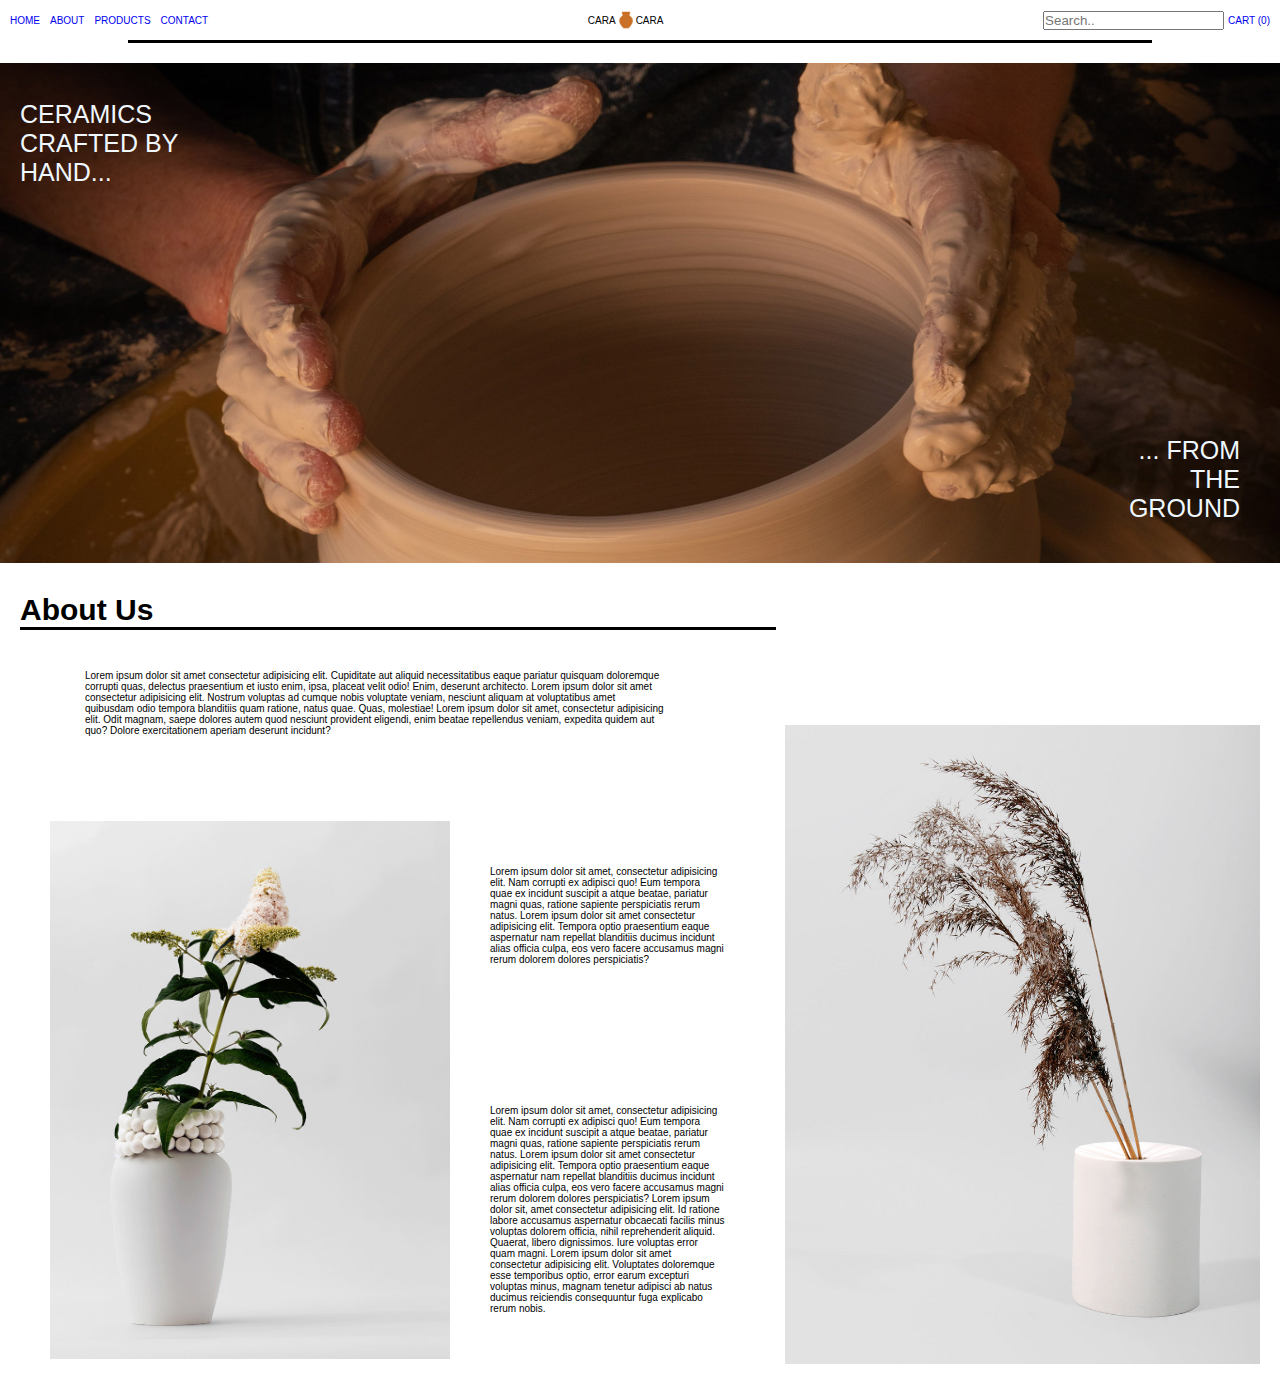
==== index.html @ f7e0ae14 "Added User Stories markdown file + finished rough editing of About Us section and completed spacing " ====
<!DOCTYPE html>
<html lang="en">
<head>
    <meta charset="UTF-8">
    <meta http-equiv="X-UA-Compatible" content="IE=edge">
    <meta name="viewport" content="width=device-width, initial-scale=1.0">
    <title>Document</title>
    <link href="./styles.css" rel="stylesheet">
</head>

<body>
    <!--Header-->
    <div class="header">
        <div class="navbar">
            <span class="nav_left">
                <ul>
                    <li><a href="#"> Home</a></li>
                    <li><a href="#about_us"> About</a></li>
                    <li><a href="#products"> Products</a></li>
                    <li><a href="#contact"> Contact</a></li>
                </ul>
            </span>
            <span  class="nav_middle">
               Cara <img class="nav_emblem" src="./assets/UX-HTML-CSS/icons8-pottery-96.png" alt="emblem"> Cara
            </span>
            <span class="nav_right">
                <input type="text" placeholder="Search..">
                <a href="#"> Cart (0)</a>
            </span>
        </div>
        <!-- line break-->
        <hr class="nav_line" size="5px" width="80%" color="black">
        <!--Header Image-->
        <div class="header_img">
            <h1 class="text_one">Ceramics <br>Crafted By<br> Hand...</h1>
            <h1 class="text_two">... From <br> the <br> Ground</h1>
            <img class="forefront_img" src="./assets/UX-HTML-CSS/earl-wilcox-y3W0CzO063w-unsplash-alt.jpg" alt="Hands Crafting">
        </div>
    </div>

    <!--About Us-->
    <div>
        <div id="about_us" class="about_us_line">
            <h2> About Us</h2>
            <hr size="5px" width="60%" color="black">
        </div> 
        <div class="abt_us_card">
            <span>
                <div class="abt_us_text1">
                    Lorem ipsum dolor sit amet consectetur adipisicing elit. Cupiditate aut aliquid necessitatibus eaque pariatur quisquam doloremque corrupti quas, delectus praesentium et iusto enim, ipsa, placeat velit odio! Enim, deserunt architecto. Lorem ipsum dolor sit amet consectetur adipisicing elit. Nostrum voluptas ad cumque nobis voluptate veniam, nesciunt aliquam at voluptatibus amet quibusdam odio tempora blanditiis quam ratione, natus quae. Quas, molestiae! Lorem ipsum dolor sit amet, consectetur adipisicing elit. Odit magnam, saepe dolores autem quod nesciunt provident eligendi, enim beatae repellendus veniam, expedita quidem aut quo? Dolore exercitationem aperiam deserunt incidunt?
                </div>
                <div class="card_left">
                    <span>
                        <img class="abt_us_img1"src="./assets/UX-HTML-CSS/Vase_Dame_2048x2048.jpg" alt="">
                    </span>
                    <span class="column_text">
                        <div>
                            Lorem ipsum dolor sit amet, consectetur adipisicing elit. Nam corrupti ex adipisci quo! Eum tempora quae ex incidunt suscipit a atque beatae, pariatur magni quas, ratione sapiente perspiciatis rerum natus. Lorem ipsum dolor sit amet consectetur adipisicing elit. Tempora optio praesentium eaque aspernatur nam repellat blanditiis ducimus incidunt alias officia culpa, eos vero facere accusamus magni rerum dolorem dolores perspiciatis?
                        </div>
                        <div class="abt_us_text2">
                            Lorem ipsum dolor sit amet, consectetur adipisicing elit. Nam corrupti ex adipisci quo! Eum tempora quae ex incidunt suscipit a atque beatae, pariatur magni quas, ratione sapiente perspiciatis rerum natus. Lorem ipsum dolor sit amet consectetur adipisicing elit. Tempora optio praesentium eaque aspernatur nam repellat blanditiis ducimus incidunt alias officia culpa, eos vero facere accusamus magni rerum dolorem dolores perspiciatis?
                            Lorem ipsum dolor sit, amet consectetur adipisicing elit. Id ratione labore accusamus aspernatur obcaecati facilis minus voluptas dolorem officia, nihil reprehenderit aliquid. Quaerat, libero dignissimos. Iure voluptas error quam magni. Lorem ipsum dolor sit amet consectetur adipisicing elit. Voluptates doloremque esse temporibus optio, error earum excepturi voluptas minus, magnam tenetur adipisci ab natus ducimus reiciendis consequuntur fuga explicabo rerum nobis.
                        </div>
                    </span>
                </div>
            </span>
            <span class="card_right">
                <img class="abt_us_img2"src="./assets/UX-HTML-CSS/Cylinder_unglazed3_2048x2048.jpg" alt="">
            </span>
        </div>
    </div>
    <!--Our Products-->
    <div id="our_products">

    </div>

    <!--Contact Us-->
    <div id="contact_us" >

    </div>

</body>
</html>
---- styles.css ----
*,
*::before,
*::after {
    margin: 0;
    padding: 0;
    box-sizing: inherit;
}

html {
    box-sizing: border-box;
    font-size: 62.5%;
}

body {
     font-family: 'Segoe UI', Tahoma, Geneva, Verdana, sans-serif;
     
}

h1 {
    font-size: 45px;
}

h2 {
    font-size: 30px;
}

h3 {
    font-size: 20px;
}

p {
    font-size: 20px;
}

.nav_emblem {
    height: 20px;
}

.navbar {
    display: flex;
    justify-content: space-between;
    padding: 10px;
    text-transform: uppercase;
}

.nav_left {
    display:flex;
    justify-content: start;
    align-items: center;

}

.nav_right {
    display: flex;
    justify-content: end;
    align-items: center;
    gap: 4px;
    
}

.nav_middle {
    display: flex;
    align-items: center;
}

ul {
    display: flex;
    list-style: none;
    gap: 10px ;
}

a {
    text-decoration: none;

}

li {
    display: flex;
}

.nav_line {
    margin: auto;
    
}

.header_img {
    height: 500px;
    margin-top: 20px;
    position: relative;

}

.forefront_img {
    height: 500px;
    width: 100%;
}

.text_one {
    position: absolute;
    top: 17px;
    text-transform: uppercase;
    font-size: 25px;
    padding: 20px;
    color: aliceblue;
    font-weight: 100;
}

.text_two {
    position: absolute;
    bottom: 20px;
    right: 20px;
    text-align: end;
    text-transform: uppercase;
    font-size: 25px;
    padding: 20px;
    color: aliceblue;
    font-weight: 100;
}

.about_us_line {
    padding: 20px, 20px, 20px, 20px;
    padding-top: 30px;
    padding-left: 20px;
}


.abt_us_img1 {
    display: flex;
    width: 450px;
    padding: 25px;
}

.abt_us_card {
    display: flex;
    flex-direction: row;
    width: 100%;
    justify-content: space-between;
    padding-left: 25px;

}

.abt_us_img2 {
    width: 550px;
    -webkit-transform: scaleX(-1);
    transform: scaleX(-1);
    padding: 15px;
    object-fit: contain;
    padding-right: 60px;
    padding-top: 90px;
}

.card_right {
    display: flex;
    justify-content: center;
    align-items: center;
    padding-right: 70px;
}

.card_left {
    display: flex;
    justify-content: row;
}

.abt_us_text1 {
    width: 700px;
    padding: 60px;
    padding-top: 40px;
}

.column_text {
    display: flex;
    flex-direction: column;
    justify-content: space-around;
    align-items: center;
    padding-left: 15px;
}
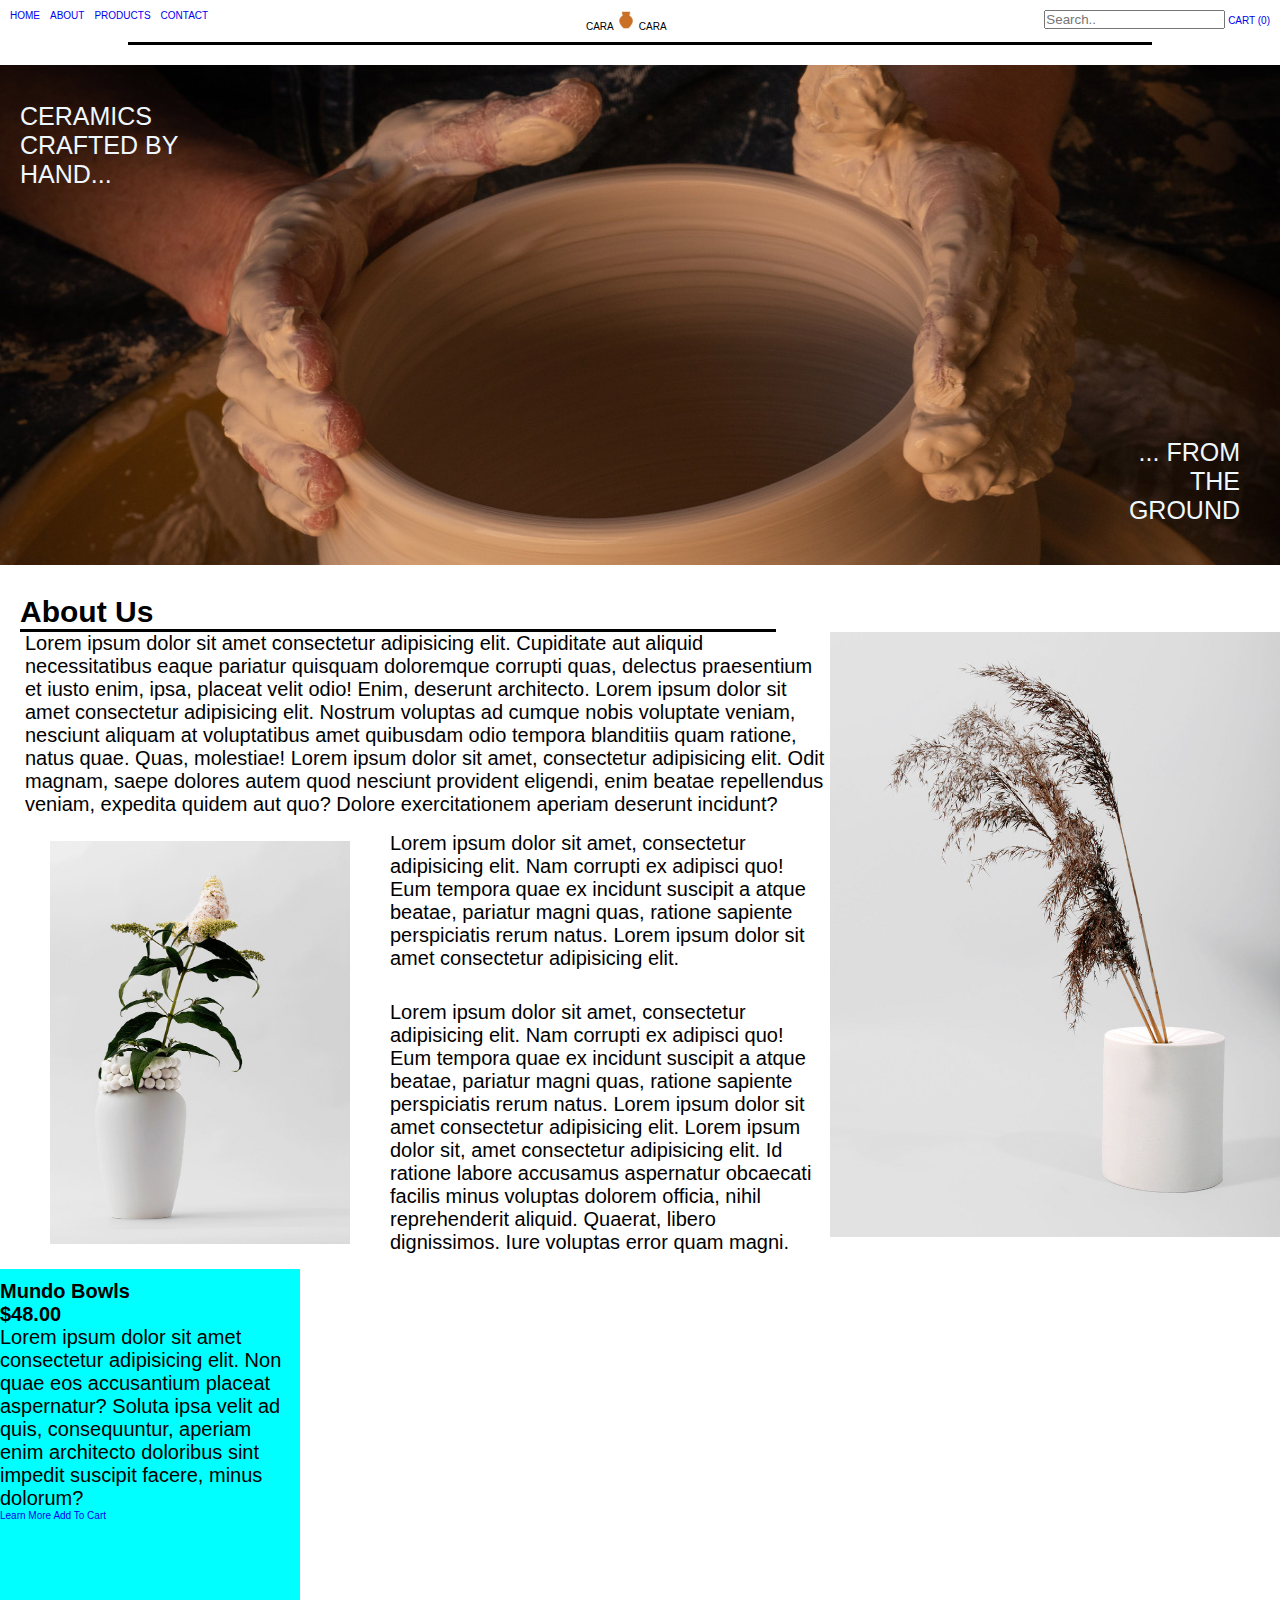
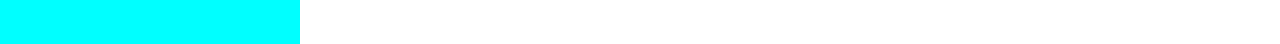
==== commit 2f81be79: "Edited spacing and aligntment of about us section + created prototype card for porducts section." ====
--- a/index.html
+++ b/index.html
@@ -14,10 +14,10 @@
         <div class="navbar">
             <span class="nav_left">
                 <ul>
-                    <li><a href="#"> Home</a></li>
-                    <li><a href="#about_us"> About</a></li>
-                    <li><a href="#products"> Products</a></li>
-                    <li><a href="#contact"> Contact</a></li>
+                    <li class="nav-item"><a href="#"> Home</a></li>
+                    <li class="nav-item"><a href="#about_us"> About</a></li>
+                    <li class="nav-item"><a href="#products"> Products</a></li>
+                    <li class="nav-item"><a href="#contact"> Contact</a></li>
                 </ul>
             </span>
             <span  class="nav_middle">
@@ -47,20 +47,26 @@
         <div class="abt_us_card">
             <span>
                 <div class="abt_us_text1">
-                    Lorem ipsum dolor sit amet consectetur adipisicing elit. Cupiditate aut aliquid necessitatibus eaque pariatur quisquam doloremque corrupti quas, delectus praesentium et iusto enim, ipsa, placeat velit odio! Enim, deserunt architecto. Lorem ipsum dolor sit amet consectetur adipisicing elit. Nostrum voluptas ad cumque nobis voluptate veniam, nesciunt aliquam at voluptatibus amet quibusdam odio tempora blanditiis quam ratione, natus quae. Quas, molestiae! Lorem ipsum dolor sit amet, consectetur adipisicing elit. Odit magnam, saepe dolores autem quod nesciunt provident eligendi, enim beatae repellendus veniam, expedita quidem aut quo? Dolore exercitationem aperiam deserunt incidunt?
-                </div>
+                    <p>
+                        Lorem ipsum dolor sit amet consectetur adipisicing elit. Cupiditate aut aliquid necessitatibus eaque pariatur quisquam doloremque corrupti quas, delectus praesentium et iusto enim, ipsa, placeat velit odio! Enim, deserunt architecto. Lorem ipsum dolor sit amet consectetur adipisicing elit. Nostrum voluptas ad cumque nobis voluptate veniam, nesciunt aliquam at voluptatibus amet quibusdam odio tempora blanditiis quam ratione, natus quae. Quas, molestiae! Lorem ipsum dolor sit amet, consectetur adipisicing elit. Odit magnam, saepe dolores autem quod nesciunt provident eligendi, enim beatae repellendus veniam, expedita quidem aut quo? Dolore exercitationem aperiam deserunt incidunt?
+                    </p>
+                    </div>
                 <div class="card_left">
                     <span>
                         <img class="abt_us_img1"src="./assets/UX-HTML-CSS/Vase_Dame_2048x2048.jpg" alt="">
                     </span>
                     <span class="column_text">
                         <div>
-                            Lorem ipsum dolor sit amet, consectetur adipisicing elit. Nam corrupti ex adipisci quo! Eum tempora quae ex incidunt suscipit a atque beatae, pariatur magni quas, ratione sapiente perspiciatis rerum natus. Lorem ipsum dolor sit amet consectetur adipisicing elit. Tempora optio praesentium eaque aspernatur nam repellat blanditiis ducimus incidunt alias officia culpa, eos vero facere accusamus magni rerum dolorem dolores perspiciatis?
+                            <p>
+                                Lorem ipsum dolor sit amet, consectetur adipisicing elit. Nam corrupti ex adipisci quo! Eum tempora quae ex incidunt suscipit a atque beatae, pariatur magni quas, ratione sapiente perspiciatis rerum natus. Lorem ipsum dolor sit amet consectetur adipisicing elit.
+                            </p>
                         </div>
                         <div class="abt_us_text2">
-                            Lorem ipsum dolor sit amet, consectetur adipisicing elit. Nam corrupti ex adipisci quo! Eum tempora quae ex incidunt suscipit a atque beatae, pariatur magni quas, ratione sapiente perspiciatis rerum natus. Lorem ipsum dolor sit amet consectetur adipisicing elit. Tempora optio praesentium eaque aspernatur nam repellat blanditiis ducimus incidunt alias officia culpa, eos vero facere accusamus magni rerum dolorem dolores perspiciatis?
-                            Lorem ipsum dolor sit, amet consectetur adipisicing elit. Id ratione labore accusamus aspernatur obcaecati facilis minus voluptas dolorem officia, nihil reprehenderit aliquid. Quaerat, libero dignissimos. Iure voluptas error quam magni. Lorem ipsum dolor sit amet consectetur adipisicing elit. Voluptates doloremque esse temporibus optio, error earum excepturi voluptas minus, magnam tenetur adipisci ab natus ducimus reiciendis consequuntur fuga explicabo rerum nobis.
-                        </div>
+                            <p>
+                                Lorem ipsum dolor sit amet, consectetur adipisicing elit. Nam corrupti ex adipisci quo! Eum tempora quae ex incidunt suscipit a atque beatae, pariatur magni quas, ratione sapiente perspiciatis rerum natus. Lorem ipsum dolor sit amet consectetur adipisicing elit.
+                                Lorem ipsum dolor sit, amet consectetur adipisicing elit. Id ratione labore accusamus aspernatur obcaecati facilis minus voluptas dolorem officia, nihil reprehenderit aliquid. Quaerat, libero dignissimos. Iure voluptas error quam magni. 
+                            </p>
+                            </div>
                     </span>
                 </div>
             </span>
@@ -71,13 +77,29 @@
     </div>
     <!--Our Products-->
     <div id="our_products">
-
+        <div class="product_card">
+            <img src="" alt="">
+            <div>
+                <span>
+                    <h3>Mundo Bowls</h3>
+                    <h3> $48.00</h3>
+                </span>
+                <!-- <hr size="5px" width="70%" color="black"> -->
+                <p class="product_card_text">
+                    Lorem ipsum dolor sit amet consectetur adipisicing elit. Non quae eos accusantium placeat aspernatur? Soluta ipsa velit ad quis, consequuntur, aperiam enim architecto doloribus sint impedit suscipit facere, minus dolorum?
+                </p>
+                <div>
+                    <a href="#">Learn More</a>
+                    <a href="#">Add To Cart</a>
+                </div>
+            </div>
+        </div>
     </div>
 
     <!--Contact Us-->
-    <div id="contact_us" >
+    <section id="contact_us" >
 
-    </div>
+    </section>
 
 </body>
 </html>--- a/styles.css
+++ b/styles.css
@@ -43,7 +43,11 @@
     text-transform: uppercase;
 }
 
-.nav_left {
+.nav-item {
+    text-decoration: none;
+}
+
+/* .nav_left {
     display:flex;
     justify-content: start;
     align-items: center;
@@ -61,9 +65,9 @@
 .nav_middle {
     display: flex;
     align-items: center;
-}
+} */
 
-ul {
+.nav_left ul {
     display: flex;
     list-style: none;
     gap: 10px ;
@@ -126,7 +130,7 @@
 
 .abt_us_img1 {
     display: flex;
-    width: 450px;
+    width: 350px;
     padding: 25px;
 }
 
@@ -136,36 +140,25 @@
     width: 100%;
     justify-content: space-between;
     padding-left: 25px;
+    vertical-align: top;
+}
+
+.abt_us_img2 {
+    width: 450px;
+    -webkit-transform: scaleX(-1);
+    transform: scaleX(-1);
+    object-fit: contain;
 
 }
 
-.abt_us_img2 {
-    width: 550px;
-    -webkit-transform: scaleX(-1);
-    transform: scaleX(-1);
-    padding: 15px;
-    object-fit: contain;
-    padding-right: 60px;
-    padding-top: 90px;
-}
 
-.card_right {
-    display: flex;
-    justify-content: center;
-    align-items: center;
-    padding-right: 70px;
-}
 
 .card_left {
     display: flex;
     justify-content: row;
 }
 
-.abt_us_text1 {
-    width: 700px;
-    padding: 60px;
-    padding-top: 40px;
-}
+
 
 .column_text {
     display: flex;
@@ -173,4 +166,14 @@
     justify-content: space-around;
     align-items: center;
     padding-left: 15px;
-}+}
+
+/* Products */
+
+.product_card {
+    background-color: aqua;
+    width: 300px;
+    height: 375px;
+
+}
+
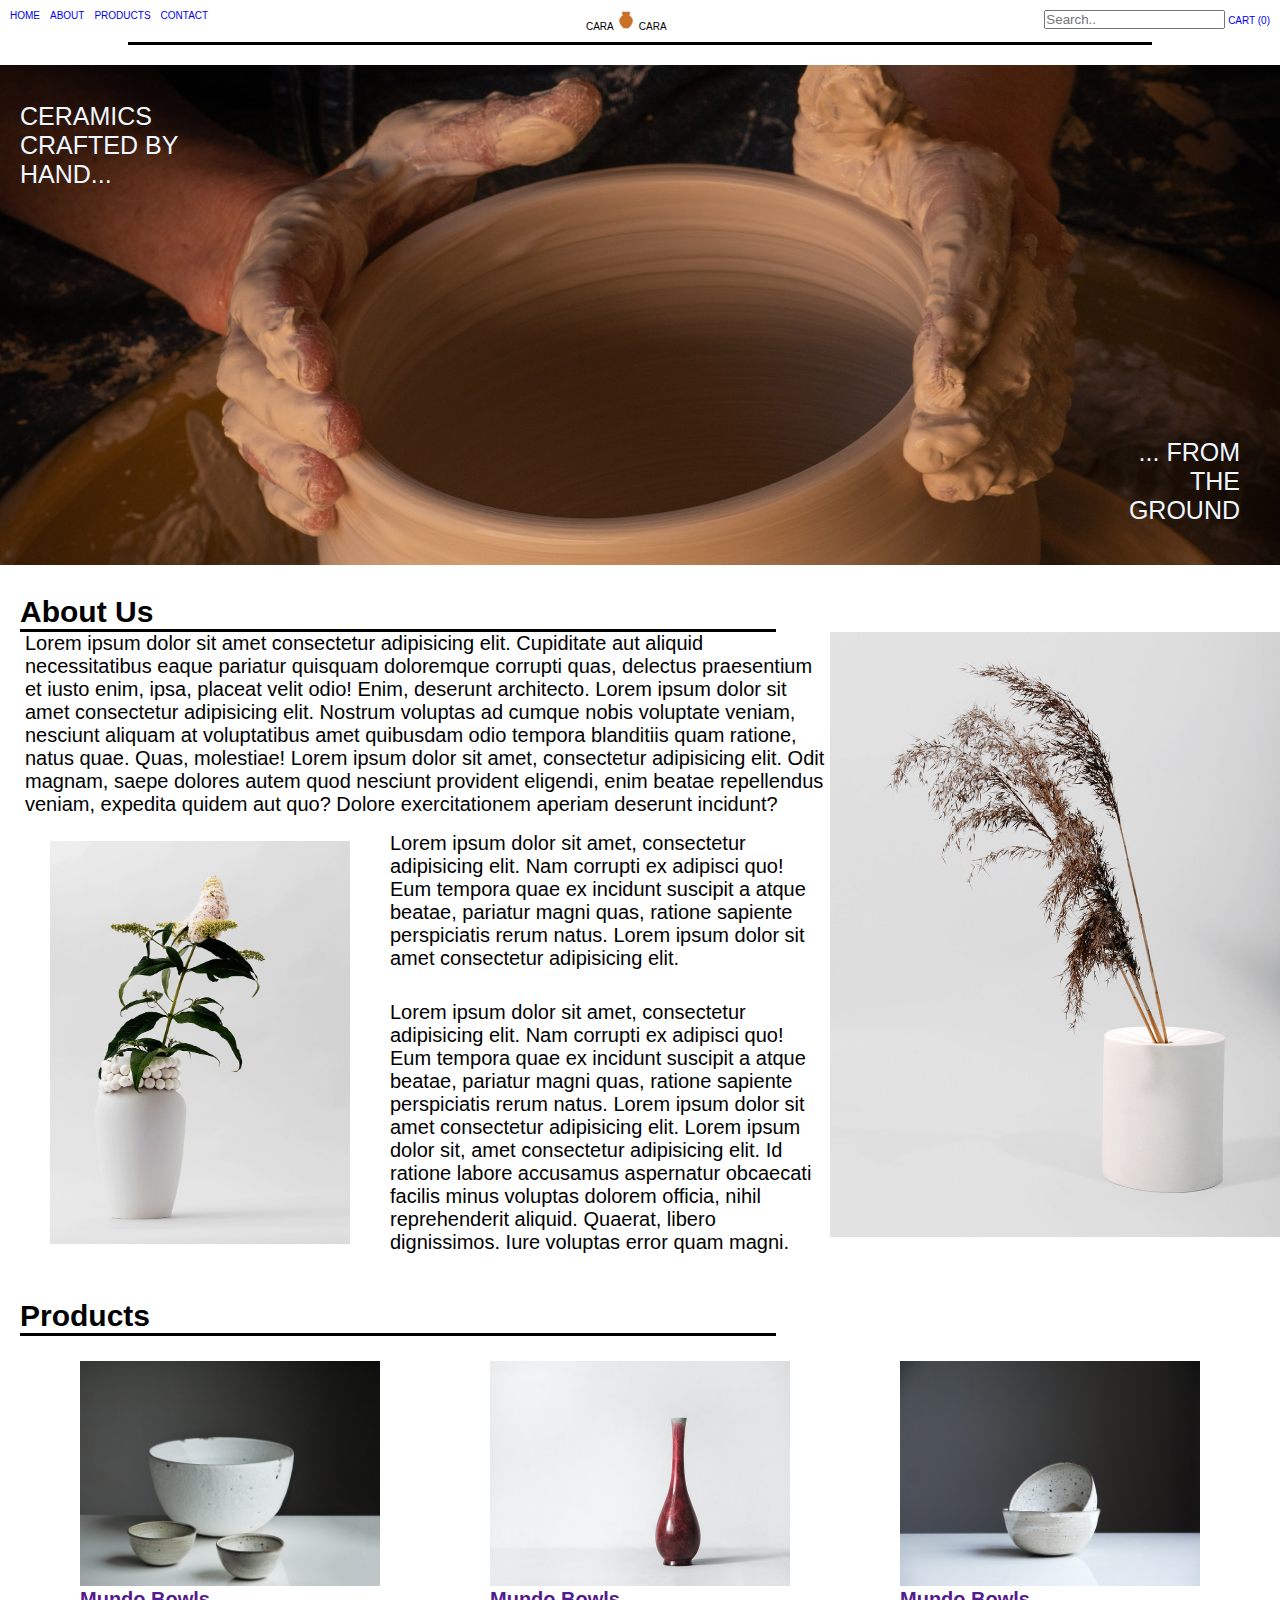
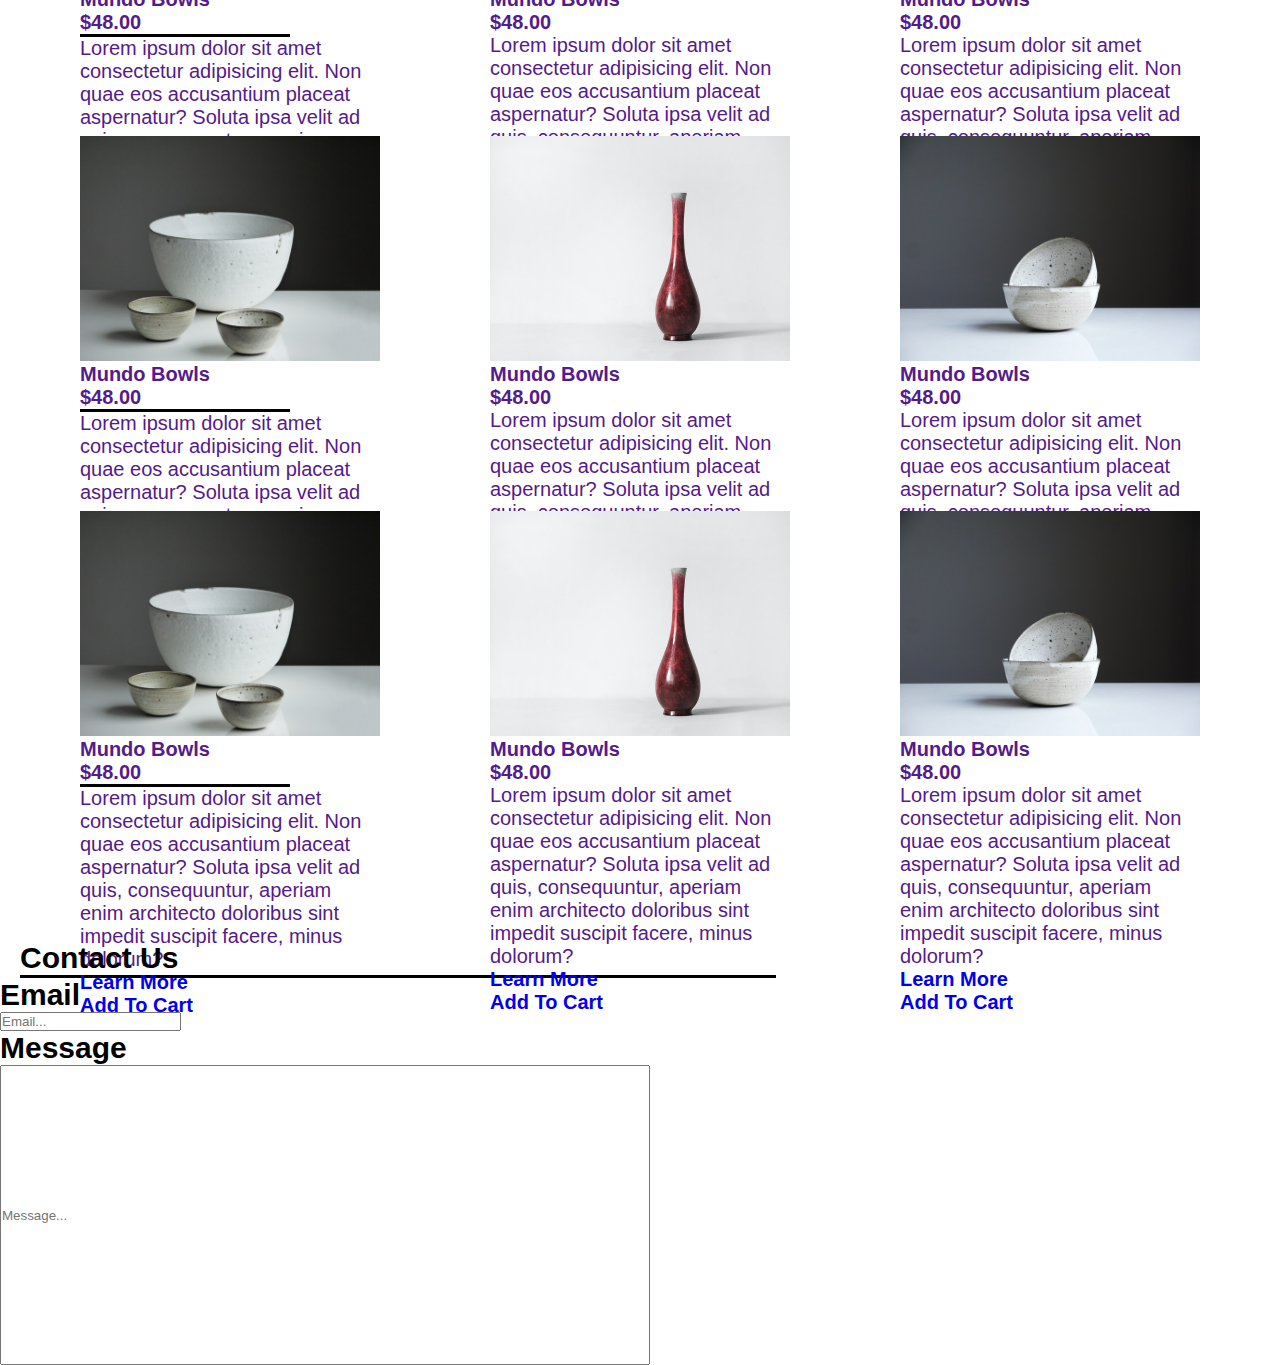
==== commit 649dcb69: "Created Products gird." ====
--- a/index.html
+++ b/index.html
@@ -10,8 +10,8 @@
 
 <body>
     <!--Header-->
-    <div class="header">
-        <div class="navbar">
+    <section class="header">
+        <nav class="navbar">
             <span class="nav_left">
                 <ul>
                     <li class="nav-item"><a href="#"> Home</a></li>
@@ -27,7 +27,7 @@
                 <input type="text" placeholder="Search..">
                 <a href="#"> Cart (0)</a>
             </span>
-        </div>
+        </nav>
         <!-- line break-->
         <hr class="nav_line" size="5px" width="80%" color="black">
         <!--Header Image-->
@@ -36,11 +36,11 @@
             <h1 class="text_two">... From <br> the <br> Ground</h1>
             <img class="forefront_img" src="./assets/UX-HTML-CSS/earl-wilcox-y3W0CzO063w-unsplash-alt.jpg" alt="Hands Crafting">
         </div>
-    </div>
+    </section>
 
     <!--About Us-->
-    <div>
-        <div id="about_us" class="about_us_line">
+    <section id="about_us" >
+        <div class="about_us_line">
             <h2> About Us</h2>
             <hr size="5px" width="60%" color="black">
         </div> 
@@ -74,31 +74,186 @@
                 <img class="abt_us_img2"src="./assets/UX-HTML-CSS/Cylinder_unglazed3_2048x2048.jpg" alt="">
             </span>
         </div>
-    </div>
+    </section>
     <!--Our Products-->
-    <div id="our_products">
-        <div class="product_card">
-            <img src="" alt="">
-            <div>
-                <span>
-                    <h3>Mundo Bowls</h3>
-                    <h3> $48.00</h3>
-                </span>
-                <!-- <hr size="5px" width="70%" color="black"> -->
-                <p class="product_card_text">
-                    Lorem ipsum dolor sit amet consectetur adipisicing elit. Non quae eos accusantium placeat aspernatur? Soluta ipsa velit ad quis, consequuntur, aperiam enim architecto doloribus sint impedit suscipit facere, minus dolorum?
-                </p>
-                <div>
-                    <a href="#">Learn More</a>
-                    <a href="#">Add To Cart</a>
-                </div>
-            </div>
-        </div>
-    </div>
+    <section id="our_products">
+        <div class="about_us_line">
+            <h2> Products</h2>
+            <hr size="5px" width="60%" color="black">
+        </div> 
+        <div class="card_container">
+            <div class="product_card">
+                <a href="" >
+                    <img class="product_image" src="./assets/UX-HTML-CSS/tom-crew-7HuTGlUfQSo-unsplash.jpg" alt="">
+                    <div>
+                        <h3>Mundo Bowls</h3>
+                        <h3> $48.00</h3>
+                    </div>
+                    <hr size="5px" width="70%" color="black">
+                    <p class="product_card_text">
+                        Lorem ipsum dolor sit amet consectetur adipisicing elit. Non quae eos accusantium placeat aspernatur? Soluta ipsa velit ad quis, consequuntur, aperiam enim architecto doloribus sint impedit suscipit facere, minus dolorum?
+                    </p>
+                    <div>
+                        <a href="#"><h3>Learn More</h3></a>
+                        <a href="#"><h3>Add To Cart</h3></a>
+                    </div>
+                </a>
+            </div>
+            <div class="product_card">
+                <a href="">
+                    <img class="product_image" src="./assets/UX-HTML-CSS/oriento-maVIpNNtmlQ-unsplash.jpg" alt="">
+                    <div>
+                        <h3>Mundo Bowls</h3>
+                        <h3> $48.00</h3>
+                    </div>
+                    <!-- <hr size="5px" width="70%" color="black"> -->
+                    <p class="product_card_text">
+                        Lorem ipsum dolor sit amet consectetur adipisicing elit. Non quae eos accusantium placeat aspernatur? Soluta ipsa velit ad quis, consequuntur, aperiam enim architecto doloribus sint impedit suscipit facere, minus dolorum?
+                    </p>
+                    <div>
+                        <a href="#"><h3>Learn More</h3></a>
+                        <a href="#"><h3>Add To Cart</h3></a>
+                    </div>
+                </a>
+            </div>
+            <div class="product_card">
+                <a href="">
+                    <img class="product_image"src="./assets/UX-HTML-CSS/tom-crew-bgIO-u4GEfI-unsplash.jpg" alt="">
+                    <div>
+                        <h3>Mundo Bowls</h3>
+                        <h3> $48.00</h3>
+                    </div>
+                    <!-- <hr size="5px" width="70%" color="black"> -->
+                    <p class="product_card_text">
+                        Lorem ipsum dolor sit amet consectetur adipisicing elit. Non quae eos accusantium placeat aspernatur? Soluta ipsa velit ad quis, consequuntur, aperiam enim architecto doloribus sint impedit suscipit facere, minus dolorum?
+                    </p>
+                    <div>
+                        <a href="#"><h3>Learn More</h3></a>
+                        <a href="#"><h3>Add To Cart</h3></a>
+                    </div>
+                </a>
+            </div>
+            <div class="product_card">
+                <a href="" >
+                    <img class="product_image" src="./assets/UX-HTML-CSS/tom-crew-7HuTGlUfQSo-unsplash.jpg" alt="">
+                    <div>
+                        <h3>Mundo Bowls</h3>
+                        <h3> $48.00</h3>
+                    </div>
+                    <hr size="5px" width="70%" color="black">
+                    <p class="product_card_text">
+                        Lorem ipsum dolor sit amet consectetur adipisicing elit. Non quae eos accusantium placeat aspernatur? Soluta ipsa velit ad quis, consequuntur, aperiam enim architecto doloribus sint impedit suscipit facere, minus dolorum?
+                    </p>
+                    <div>
+                        <a href="#"><h3>Learn More</h3></a>
+                        <a href="#"><h3>Add To Cart</h3></a>
+                    </div>
+                </a>
+            </div>
+            <div class="product_card">
+                <a href="">
+                    <img class="product_image" src="./assets/UX-HTML-CSS/oriento-maVIpNNtmlQ-unsplash.jpg" alt="">
+                    <div>
+                        <h3>Mundo Bowls</h3>
+                        <h3> $48.00</h3>
+                    </div>
+                    <!-- <hr size="5px" width="70%" color="black"> -->
+                    <p class="product_card_text">
+                        Lorem ipsum dolor sit amet consectetur adipisicing elit. Non quae eos accusantium placeat aspernatur? Soluta ipsa velit ad quis, consequuntur, aperiam enim architecto doloribus sint impedit suscipit facere, minus dolorum?
+                    </p>
+                    <div>
+                        <a href="#"><h3>Learn More</h3></a>
+                        <a href="#"><h3>Add To Cart</h3></a>
+                    </div>
+                </a>
+            </div>
+            <div class="product_card">
+                <a href="">
+                    <img class="product_image"src="./assets/UX-HTML-CSS/tom-crew-bgIO-u4GEfI-unsplash.jpg" alt="">
+                    <div>
+                        <h3>Mundo Bowls</h3>
+                        <h3> $48.00</h3>
+                    </div>
+                    <!-- <hr size="5px" width="70%" color="black"> -->
+                    <p class="product_card_text">
+                        Lorem ipsum dolor sit amet consectetur adipisicing elit. Non quae eos accusantium placeat aspernatur? Soluta ipsa velit ad quis, consequuntur, aperiam enim architecto doloribus sint impedit suscipit facere, minus dolorum?
+                    </p>
+                    <div>
+                        <a href="#"><h3>Learn More</h3></a>
+                        <a href="#"><h3>Add To Cart</h3></a>
+                    </div>
+                </a>
+            </div>
+            <div class="product_card">
+                <a href="" >
+                    <img class="product_image" src="./assets/UX-HTML-CSS/tom-crew-7HuTGlUfQSo-unsplash.jpg" alt="">
+                    <div>
+                        <h3>Mundo Bowls</h3>
+                        <h3> $48.00</h3>
+                    </div>
+                    <hr size="5px" width="70%" color="black">
+                    <p class="product_card_text">
+                        Lorem ipsum dolor sit amet consectetur adipisicing elit. Non quae eos accusantium placeat aspernatur? Soluta ipsa velit ad quis, consequuntur, aperiam enim architecto doloribus sint impedit suscipit facere, minus dolorum?
+                    </p>
+                    <div>
+                        <a href="#"><h3>Learn More</h3></a>
+                        <a href="#"><h3>Add To Cart</h3></a>
+                    </div>
+                </a>
+            </div>
+            <div class="product_card">
+                <a href="">
+                    <img class="product_image" src="./assets/UX-HTML-CSS/oriento-maVIpNNtmlQ-unsplash.jpg" alt="">
+                    <div>
+                        <h3>Mundo Bowls</h3>
+                        <h3> $48.00</h3>
+                    </div>
+                    <!-- <hr size="5px" width="70%" color="black"> -->
+                    <p class="product_card_text">
+                        Lorem ipsum dolor sit amet consectetur adipisicing elit. Non quae eos accusantium placeat aspernatur? Soluta ipsa velit ad quis, consequuntur, aperiam enim architecto doloribus sint impedit suscipit facere, minus dolorum?
+                    </p>
+                    <div>
+                        <a href="#"><h3>Learn More</h3></a>
+                        <a href="#"><h3>Add To Cart</h3></a>
+                    </div>
+                </a>
+            </div>
+            <div class="product_card">
+                <a href="">
+                    <img class="product_image"src="./assets/UX-HTML-CSS/tom-crew-bgIO-u4GEfI-unsplash.jpg" alt="">
+                    <div>
+                        <h3>Mundo Bowls</h3>
+                        <h3> $48.00</h3>
+                    </div>
+                    <!-- <hr size="5px" width="70%" color="black"> -->
+                    <p class="product_card_text">
+                        Lorem ipsum dolor sit amet consectetur adipisicing elit. Non quae eos accusantium placeat aspernatur? Soluta ipsa velit ad quis, consequuntur, aperiam enim architecto doloribus sint impedit suscipit facere, minus dolorum?
+                    </p>
+                    <div>
+                        <a href="#"><h3>Learn More</h3></a>
+                        <a href="#"><h3>Add To Cart</h3></a>
+                    </div>
+                </a>
+            </div>
+        </div>
+    </section>
 
     <!--Contact Us-->
     <section id="contact_us" >
-
+        <div class="about_us_line">
+            <h2> Contact Us</h2>
+            <hr size="5px" width="60%" color="black">
+        </div> 
+        <div>
+            <div class="">
+                <h2>Email</h2>
+                <input type="text" placeholder="Email...">
+            </div>
+            <div class="nav_right">
+                <h2>Message</h2>
+                <input class="message_input" placeholder="Message...">
+            </div>
+        </div>
     </section>
 
 </body>
--- a/styles.css
+++ b/styles.css
@@ -171,9 +171,30 @@
 /* Products */
 
 .product_card {
-    background-color: aqua;
+    /* background-color: aqua; */
     width: 300px;
     height: 375px;
 
 }
 
+.product_image {
+    width: 300px;
+    height: 225px;
+    object-fit: fill;
+}
+
+.message_input {
+    width: 650px;
+    height: 300px;
+}
+
+.card_container {
+    display: grid;
+    grid-template-areas: 
+            "top top top"
+            "mid mid mid"
+            "bot bot bot";
+    justify-content: space-around;
+    margin: 25px;
+
+}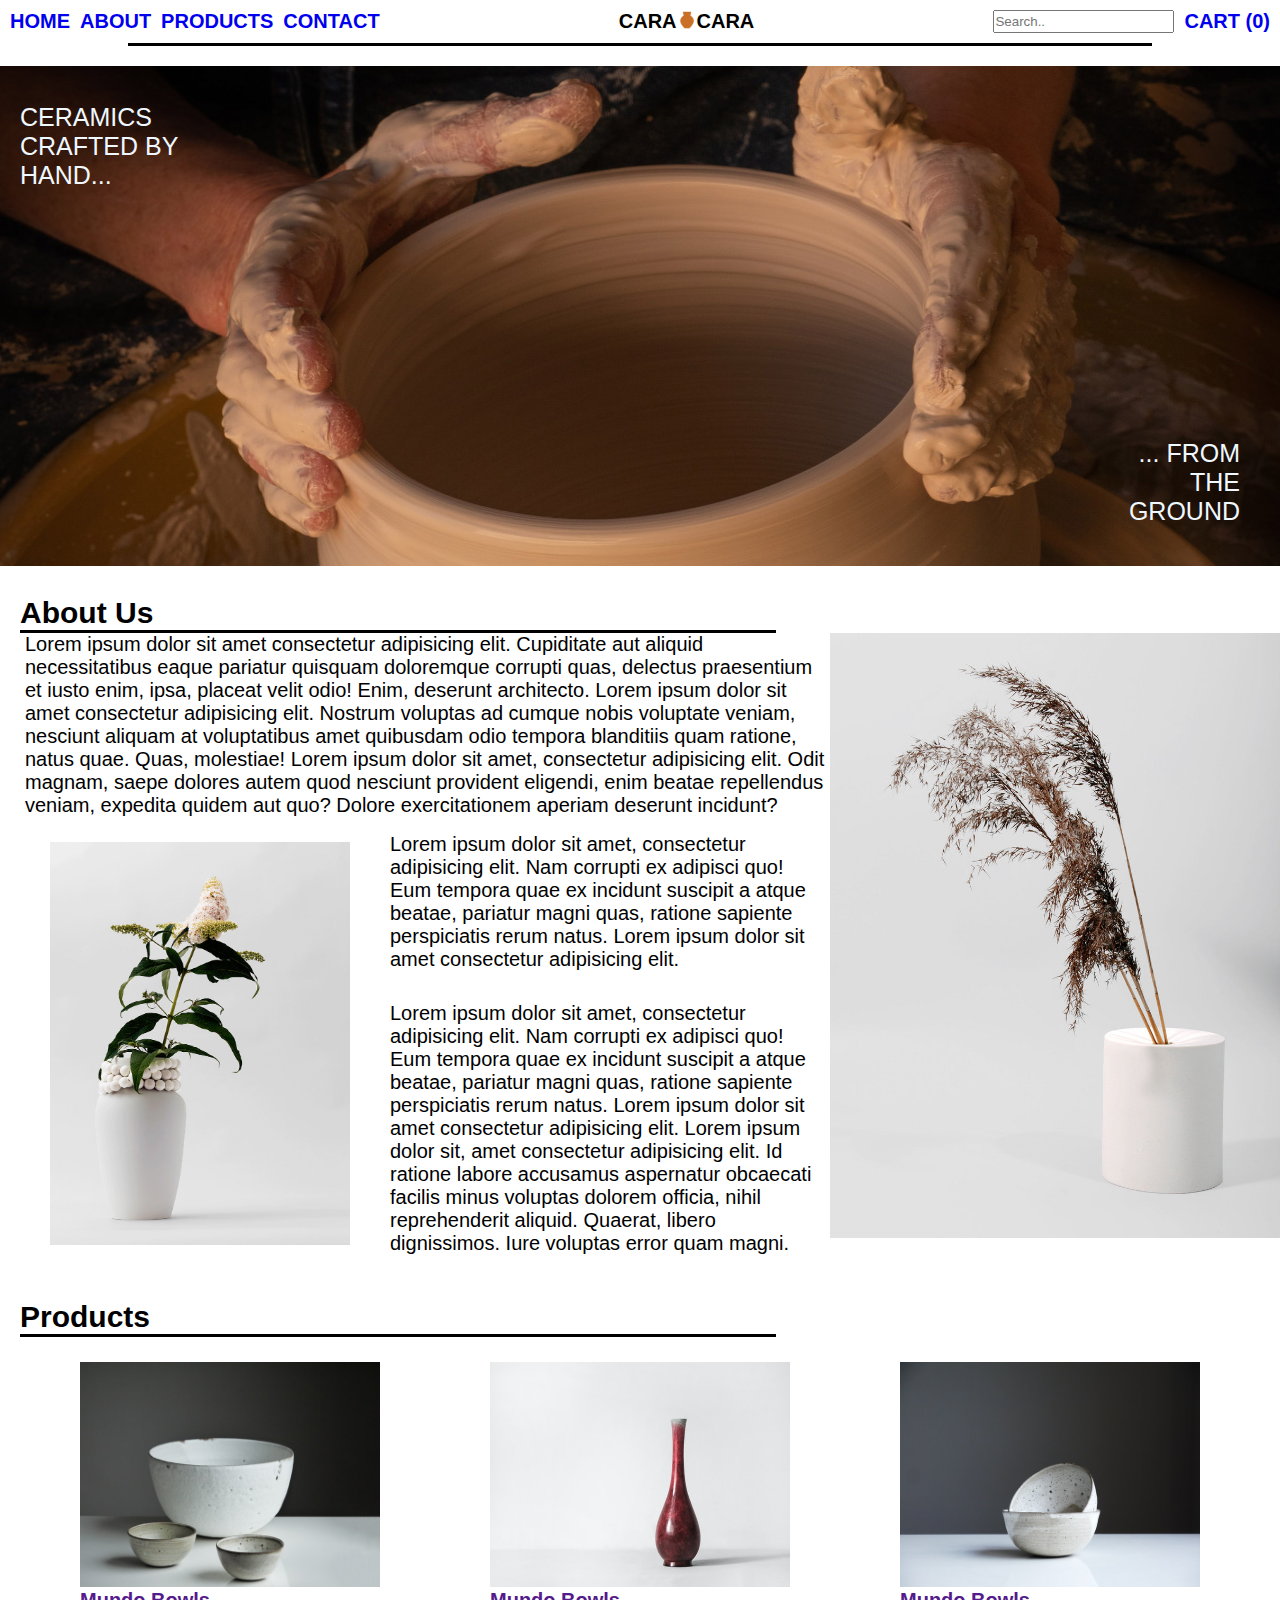
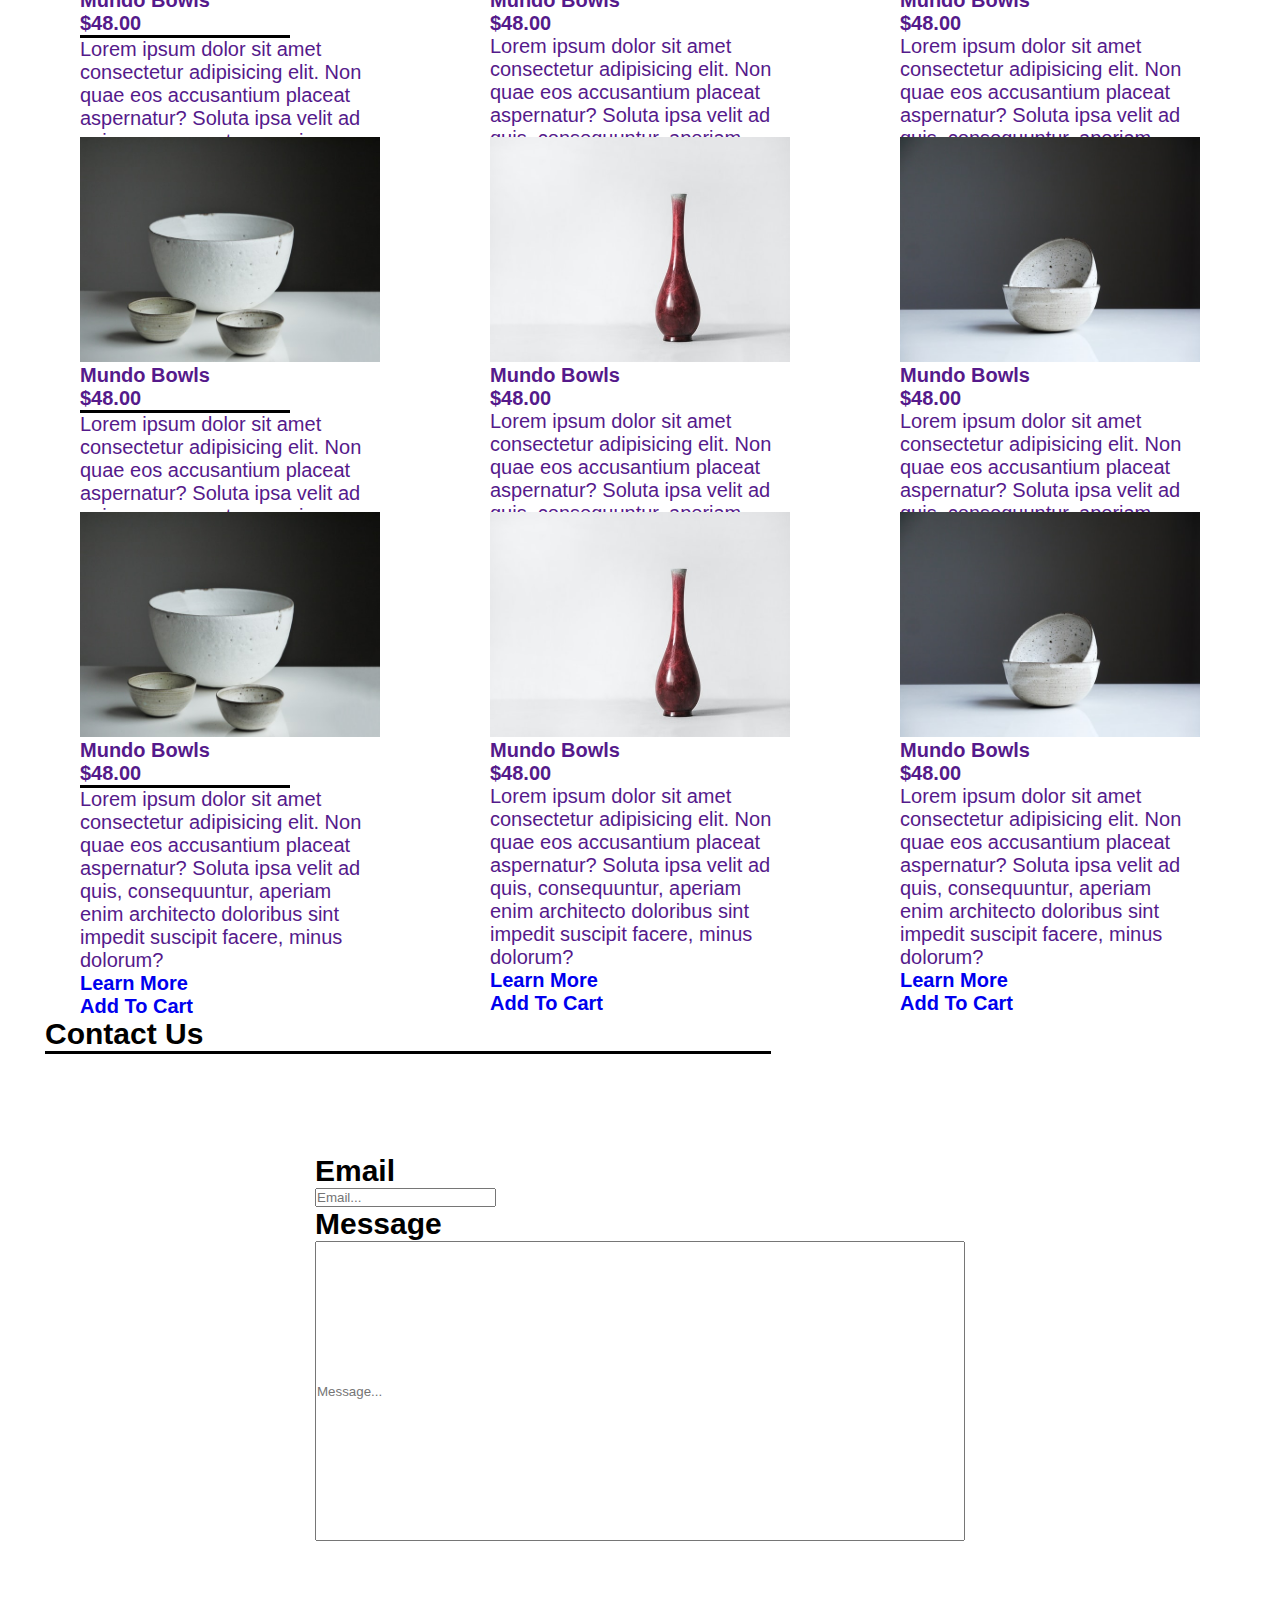
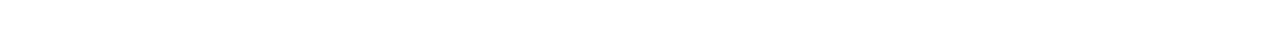
==== commit 049bae1d: "Copmleted Contact us section + all main user stories completed" ====
--- a/index.html
+++ b/index.html
@@ -14,18 +14,19 @@
         <nav class="navbar">
             <span class="nav_left">
                 <ul>
-                    <li class="nav-item"><a href="#"> Home</a></li>
-                    <li class="nav-item"><a href="#about_us"> About</a></li>
-                    <li class="nav-item"><a href="#products"> Products</a></li>
-                    <li class="nav-item"><a href="#contact"> Contact</a></li>
+                    <li class="nav-item"><a href="#"> <h3>Home</h3></a></li>
+                    <li class="nav-item"><a href="#about_us"><h3>About</h3></a></li>
+                    <li class="nav-item"><a href="#products"><h3>Products</h3></a></li>
+                    <li class="nav-item"><a href="#contact"><h3>Contact</h3></a></li>
                 </ul>
             </span>
             <span  class="nav_middle">
-               Cara <img class="nav_emblem" src="./assets/UX-HTML-CSS/icons8-pottery-96.png" alt="emblem"> Cara
+               <h3>Cara</h3> <img class="nav_emblem" src="./assets/UX-HTML-CSS/icons8-pottery-96.png" alt="emblem">
+               <h3>Cara</h3>
             </span>
             <span class="nav_right">
                 <input type="text" placeholder="Search..">
-                <a href="#"> Cart (0)</a>
+                <a href="#"> <h3>Cart (0)</h3></a>
             </span>
         </nav>
         <!-- line break-->
@@ -244,14 +245,16 @@
             <h2> Contact Us</h2>
             <hr size="5px" width="60%" color="black">
         </div> 
-        <div>
-            <div class="">
-                <h2>Email</h2>
-                <input type="text" placeholder="Email...">
-            </div>
-            <div class="nav_right">
-                <h2>Message</h2>
-                <input class="message_input" placeholder="Message...">
+        <div class="contact_input">
+            <div>
+                <div class="">
+                    <h2>Email</h2>
+                    <input type="text" placeholder="Email...">
+                </div>
+                <div class="">
+                    <h2>Message</h2>
+                    <input class="message_input" placeholder="Message...">
+                </div>
             </div>
         </div>
     </section>
--- a/styles.css
+++ b/styles.css
@@ -47,25 +47,27 @@
     text-decoration: none;
 }
 
-/* .nav_left {
+ /* .nav_left {
     display:flex;
     justify-content: start;
     align-items: center;
 
-}
+} */
 
 .nav_right {
     display: flex;
-    justify-content: end;
-    align-items: center;
-    gap: 4px;
+    gap: 10px
+    ;
+    /* justify-content: end;
+    align-items: center;
+    gap: 4px; */
     
 }
 
 .nav_middle {
     display: flex;
-    align-items: center;
-} */
+    /* align-items: center; */
+}
 
 .nav_left ul {
     display: flex;
@@ -197,4 +199,16 @@
     justify-content: space-around;
     margin: 25px;
 
+}
+
+#contact_us {
+    margin: 25px;
+    margin-top: 100px;
+}
+
+.contact_input {
+    display: flex;
+    flex-direction: column;
+    align-items: center;
+    margin: 100px;
 }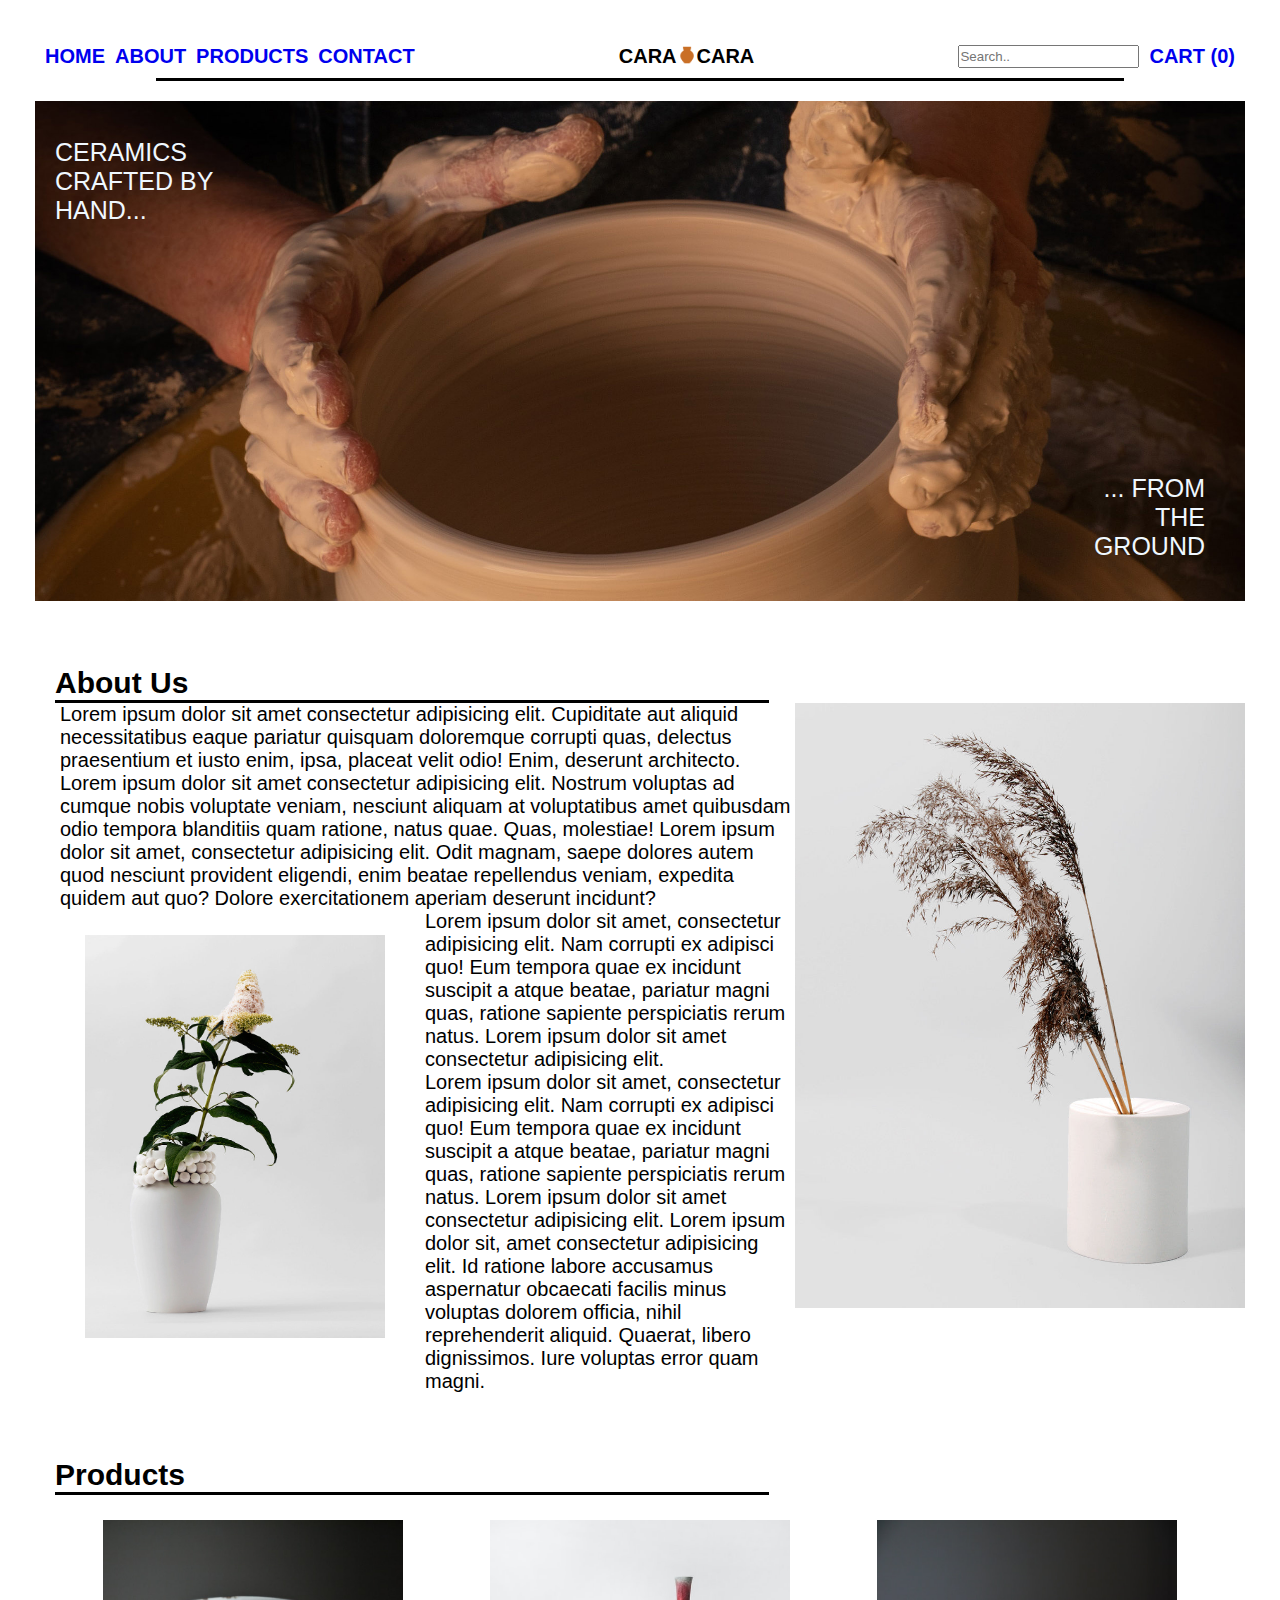
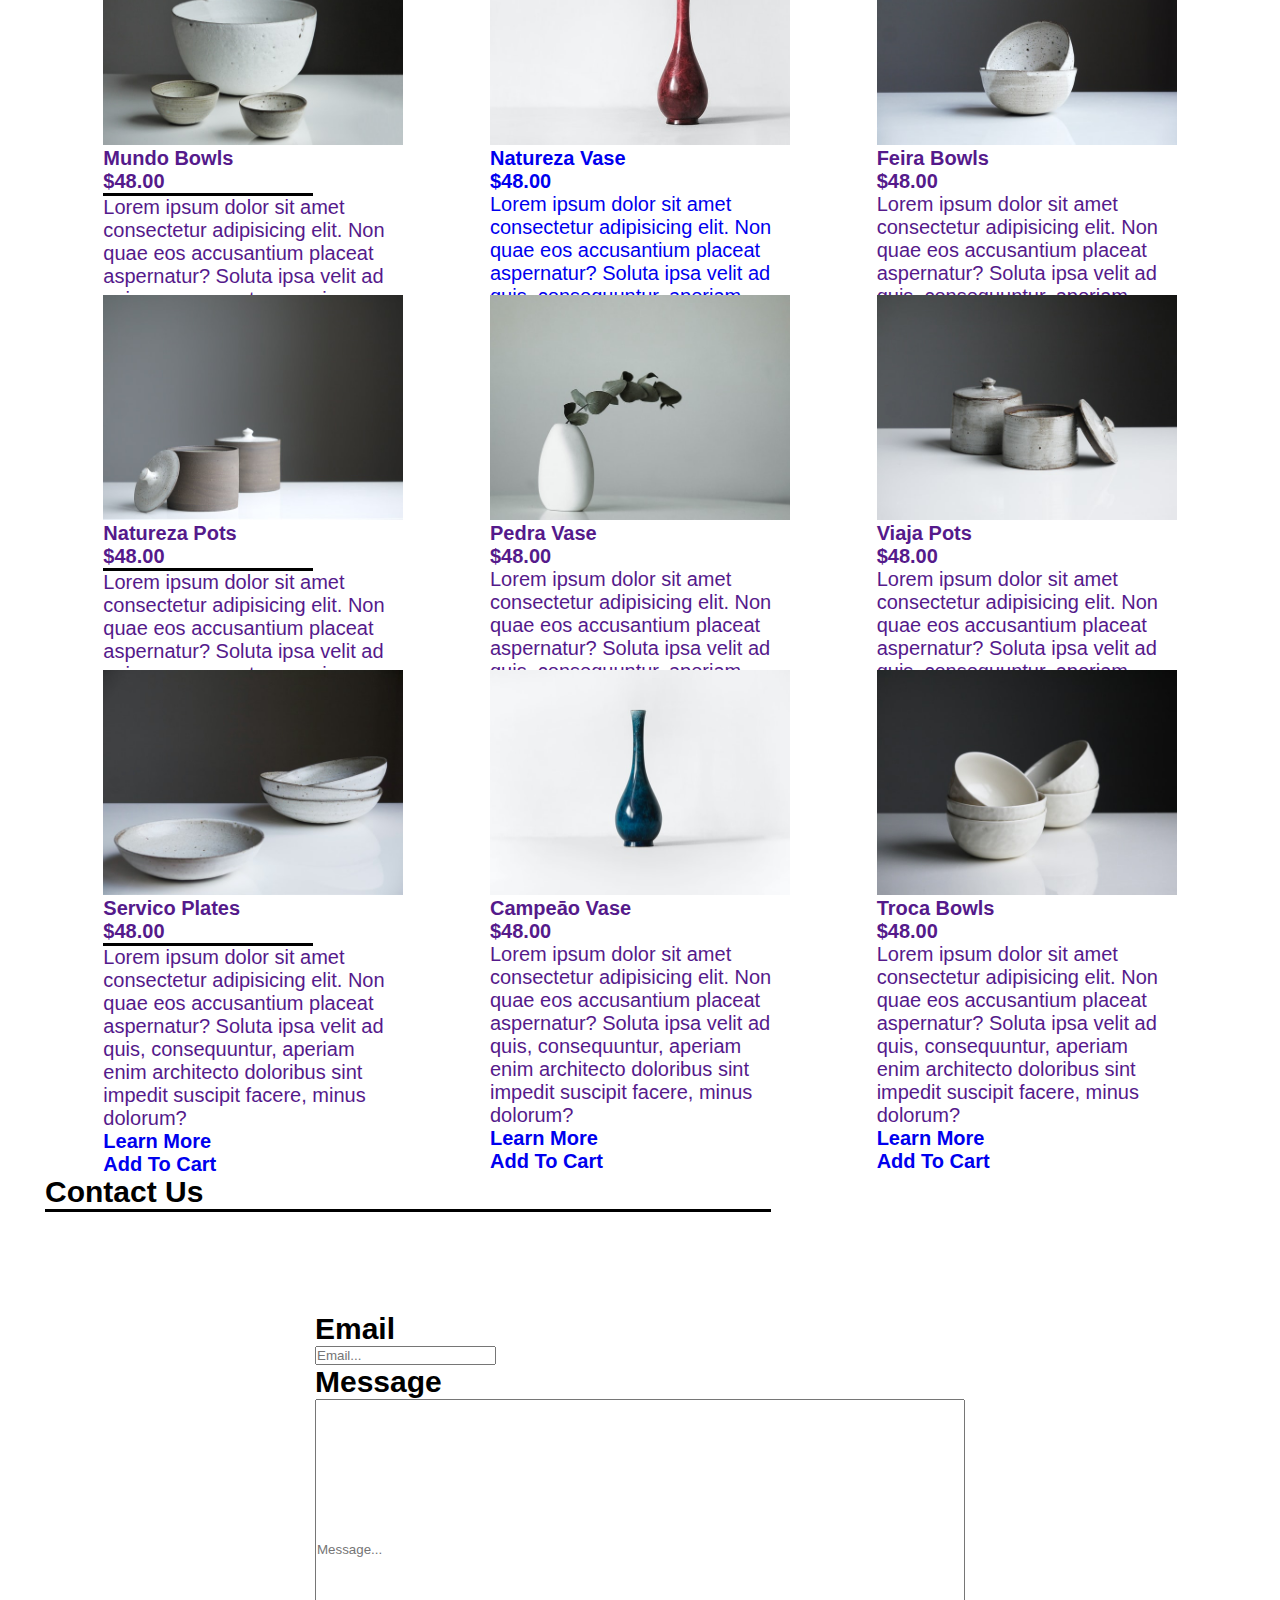
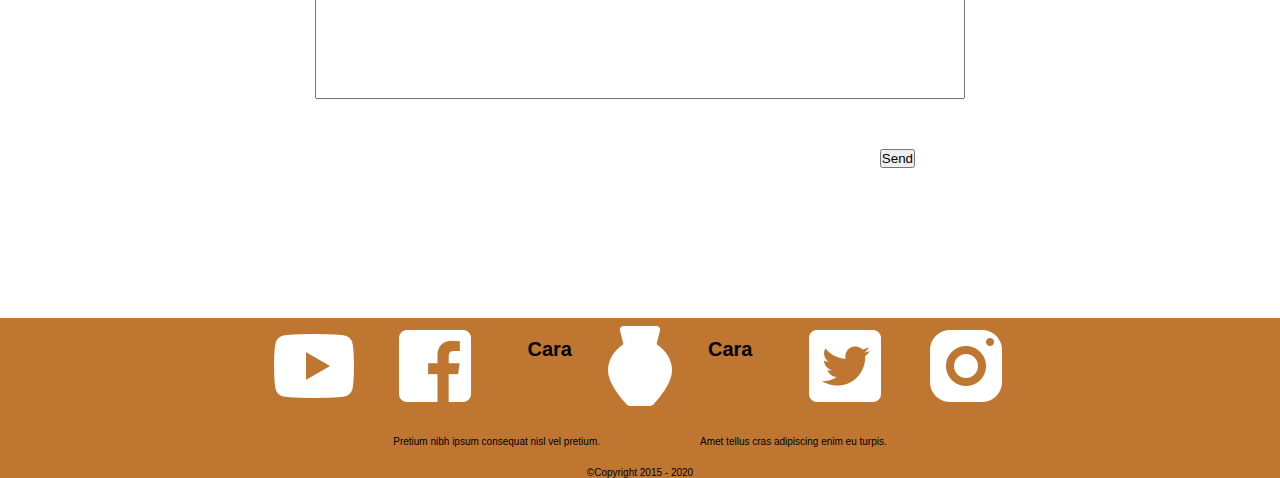
==== commit c8d7108a: "Created product page to be accessd through index file." ====
--- a/index.html
+++ b/index.html
@@ -101,10 +101,10 @@
                 </a>
             </div>
             <div class="product_card">
-                <a href="">
+                <a href="./natureza_vase.html" target="_blank">
                     <img class="product_image" src="./assets/UX-HTML-CSS/oriento-maVIpNNtmlQ-unsplash.jpg" alt="">
                     <div>
-                        <h3>Mundo Bowls</h3>
+                        <h3>Natureza Vase</h3>
                         <h3> $48.00</h3>
                     </div>
                     <!-- <hr size="5px" width="70%" color="black"> -->
@@ -121,7 +121,7 @@
                 <a href="">
                     <img class="product_image"src="./assets/UX-HTML-CSS/tom-crew-bgIO-u4GEfI-unsplash.jpg" alt="">
                     <div>
-                        <h3>Mundo Bowls</h3>
+                        <h3>Feira Bowls</h3>
                         <h3> $48.00</h3>
                     </div>
                     <!-- <hr size="5px" width="70%" color="black"> -->
@@ -136,9 +136,9 @@
             </div>
             <div class="product_card">
                 <a href="" >
-                    <img class="product_image" src="./assets/UX-HTML-CSS/tom-crew-7HuTGlUfQSo-unsplash.jpg" alt="">
-                    <div>
-                        <h3>Mundo Bowls</h3>
+                    <img class="product_image" src="./assets/UX-HTML-CSS/tom-crew-3uwu5K0RtaE-unsplash.jpg" alt="">
+                    <div>
+                        <h3>Natureza Pots</h3>
                         <h3> $48.00</h3>
                     </div>
                     <hr size="5px" width="70%" color="black">
@@ -153,26 +153,26 @@
             </div>
             <div class="product_card">
                 <a href="">
-                    <img class="product_image" src="./assets/UX-HTML-CSS/oriento-maVIpNNtmlQ-unsplash.jpg" alt="">
-                    <div>
-                        <h3>Mundo Bowls</h3>
-                        <h3> $48.00</h3>
-                    </div>
-                    <!-- <hr size="5px" width="70%" color="black"> -->
-                    <p class="product_card_text">
-                        Lorem ipsum dolor sit amet consectetur adipisicing elit. Non quae eos accusantium placeat aspernatur? Soluta ipsa velit ad quis, consequuntur, aperiam enim architecto doloribus sint impedit suscipit facere, minus dolorum?
-                    </p>
-                    <div>
-                        <a href="#"><h3>Learn More</h3></a>
-                        <a href="#"><h3>Add To Cart</h3></a>
-                    </div>
-                </a>
-            </div>
-            <div class="product_card">
-                <a href="">
-                    <img class="product_image"src="./assets/UX-HTML-CSS/tom-crew-bgIO-u4GEfI-unsplash.jpg" alt="">
-                    <div>
-                        <h3>Mundo Bowls</h3>
+                    <img class="product_image" src="./assets/UX-HTML-CSS/linh-le-a0rE64YJDA4-unsplash.jpg" alt="">
+                    <div>
+                        <h3>Pedra Vase</h3>
+                        <h3> $48.00</h3>
+                    </div>
+                    <!-- <hr size="5px" width="70%" color="black"> -->
+                    <p class="product_card_text">
+                        Lorem ipsum dolor sit amet consectetur adipisicing elit. Non quae eos accusantium placeat aspernatur? Soluta ipsa velit ad quis, consequuntur, aperiam enim architecto doloribus sint impedit suscipit facere, minus dolorum?
+                    </p>
+                    <div>
+                        <a href="#"><h3>Learn More</h3></a>
+                        <a href="#"><h3>Add To Cart</h3></a>
+                    </div>
+                </a>
+            </div>
+            <div class="product_card">
+                <a href="">
+                    <img class="product_image" src="./assets/UX-HTML-CSS/tom-crew-oiZAQvxTcYQ-unsplash.jpg" alt="">
+                    <div>
+                        <h3>Viaja Pots</h3>
                         <h3> $48.00</h3>
                     </div>
                     <!-- <hr size="5px" width="70%" color="black"> -->
@@ -187,9 +187,9 @@
             </div>
             <div class="product_card">
                 <a href="" >
-                    <img class="product_image" src="./assets/UX-HTML-CSS/tom-crew-7HuTGlUfQSo-unsplash.jpg" alt="">
-                    <div>
-                        <h3>Mundo Bowls</h3>
+                    <img class="product_image" src="./assets/UX-HTML-CSS/tom-crew-YA2E3d7a9Wo-unsplash.jpg" alt="">
+                    <div>
+                        <h3>Servico Plates</h3>
                         <h3> $48.00</h3>
                     </div>
                     <hr size="5px" width="70%" color="black">
@@ -204,26 +204,26 @@
             </div>
             <div class="product_card">
                 <a href="">
-                    <img class="product_image" src="./assets/UX-HTML-CSS/oriento-maVIpNNtmlQ-unsplash.jpg" alt="">
-                    <div>
-                        <h3>Mundo Bowls</h3>
-                        <h3> $48.00</h3>
-                    </div>
-                    <!-- <hr size="5px" width="70%" color="black"> -->
-                    <p class="product_card_text">
-                        Lorem ipsum dolor sit amet consectetur adipisicing elit. Non quae eos accusantium placeat aspernatur? Soluta ipsa velit ad quis, consequuntur, aperiam enim architecto doloribus sint impedit suscipit facere, minus dolorum?
-                    </p>
-                    <div>
-                        <a href="#"><h3>Learn More</h3></a>
-                        <a href="#"><h3>Add To Cart</h3></a>
-                    </div>
-                </a>
-            </div>
-            <div class="product_card">
-                <a href="">
-                    <img class="product_image"src="./assets/UX-HTML-CSS/tom-crew-bgIO-u4GEfI-unsplash.jpg" alt="">
-                    <div>
-                        <h3>Mundo Bowls</h3>
+                    <img class="product_image" src="./assets/UX-HTML-CSS/oriento-l0ah3UBLppo-unsplash.jpg" alt="">
+                    <div>
+                        <h3>Campeāo Vase</h3>
+                        <h3> $48.00</h3>
+                    </div>
+                    <!-- <hr size="5px" width="70%" color="black"> -->
+                    <p class="product_card_text">
+                        Lorem ipsum dolor sit amet consectetur adipisicing elit. Non quae eos accusantium placeat aspernatur? Soluta ipsa velit ad quis, consequuntur, aperiam enim architecto doloribus sint impedit suscipit facere, minus dolorum?
+                    </p>
+                    <div>
+                        <a href="#"><h3>Learn More</h3></a>
+                        <a href="#"><h3>Add To Cart</h3></a>
+                    </div>
+                </a>
+            </div>
+            <div class="product_card">
+                <a href="">
+                    <img class="product_image" src="./assets/UX-HTML-CSS/tom-crew-SITGdvztUdg-unsplash.jpg" alt="">
+                    <div>
+                        <h3>Troca Bowls</h3>
                         <h3> $48.00</h3>
                     </div>
                     <!-- <hr size="5px" width="70%" color="black"> -->
@@ -255,9 +255,29 @@
                     <h2>Message</h2>
                     <input class="message_input" placeholder="Message...">
                 </div>
-            </div>
-        </div>
-    </section>
-
+                <div class="contact_button">
+                    <button>Send</button>
+                </div>
+            </div>
+        </div>
+    </section>
+    <footer>
+        <div class="footer_contacts">
+            <a href=""><img src="./assets/UX-HTML-CSS/icons8-youtube-96.png" alt="youtube"></a>
+            <a href=""><img src="./assets/UX-HTML-CSS/icons8-facebook-96 (1).png" alt="facebook"></a>
+            <div class="footer_emblem">
+                <h3 class="footer_text">Cara</h3>
+                <a href=""><img src="./assets/UX-HTML-CSS/icons8-pottery-96 (1).png" alt="pot emblem"></a>
+                <h3 class="footer_text">Cara</h3>
+            </div>
+            <a href=""><img src="./assets/UX-HTML-CSS/icons8-twitter-96.png" alt="twitter"></a>
+            <a href=""><img src="./assets/UX-HTML-CSS/icons8-instagram-96.png" alt="instagram"></a>
+        </div>
+        <div class="footer_text">
+            <div>Pretium nibh ipsum consequat nisl vel pretium.</div>
+            <div>Amet tellus cras adipiscing enim eu turpis.</div>
+        </div>
+        <div class="copyright">©Copyright 2015 - 2020</div>
+    </footer>
 </body>
 </html>--- a/styles.css
+++ b/styles.css
@@ -150,7 +150,6 @@
     -webkit-transform: scaleX(-1);
     transform: scaleX(-1);
     object-fit: contain;
-
 }
 
 
@@ -182,7 +181,7 @@
 .product_image {
     width: 300px;
     height: 225px;
-    object-fit: fill;
+    object-fit: cover;
 }
 
 .message_input {
@@ -211,4 +210,53 @@
     flex-direction: column;
     align-items: center;
     margin: 100px;
-}+}
+
+.contact_button {
+    display: flex;
+    justify-content: end;
+    margin: 50px;
+}
+
+footer {
+    background-color: #bf7631;
+    display: flex;
+    flex-direction: column;
+    align-items: center;
+}
+
+.footer_contacts {
+    display: flex;
+    gap: 25px;
+}
+
+.footer_emblem {
+    display: flex;
+
+}
+
+.footer_text {
+    display: flex;
+    justify-content: space-between;
+    gap: 100px;
+    margin: 20px;
+}
+
+
+section {
+    margin: 35px;
+}
+
+.product_title {
+    display: flex;
+    justify-content: space-between;
+}
+
+.product_page_card {
+    background-color: #bf7631;
+    color: aliceblue;
+    margin: 25px;
+    display: flex;
+    align-items: center;
+}
+
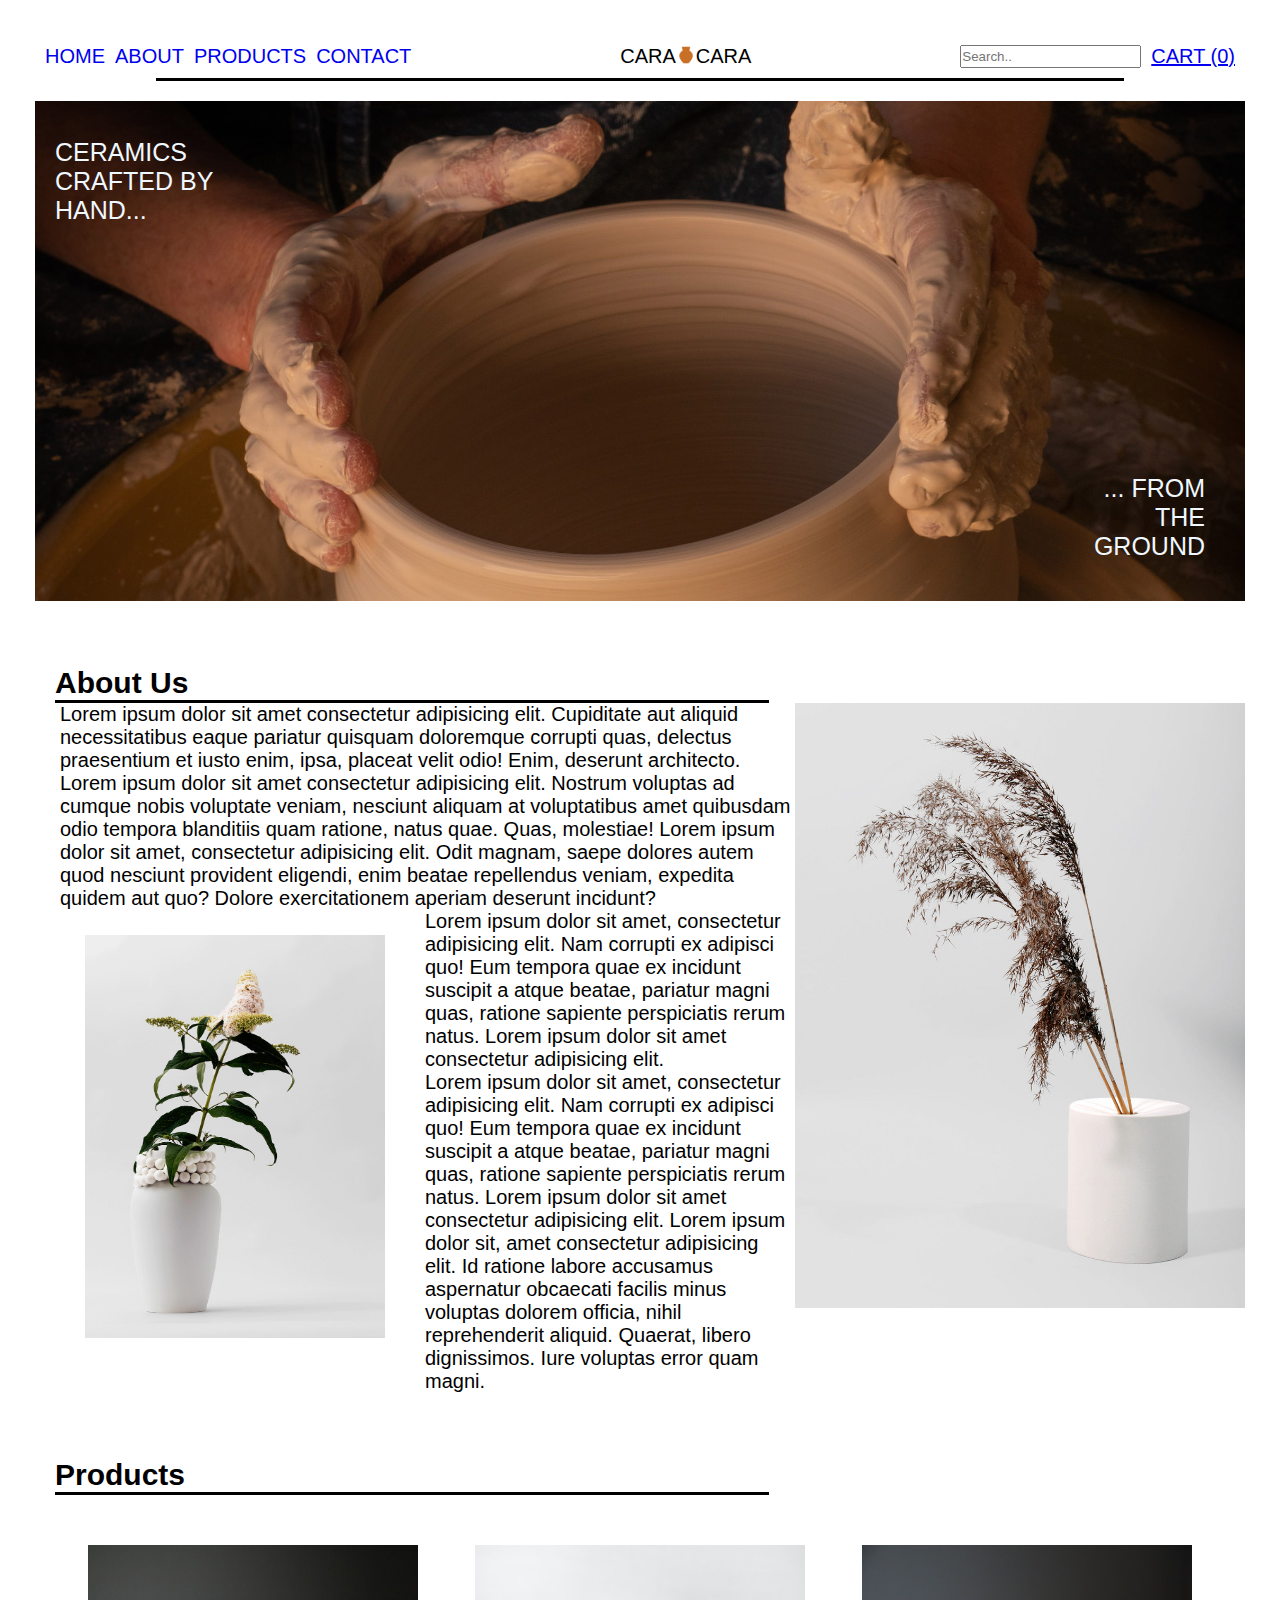
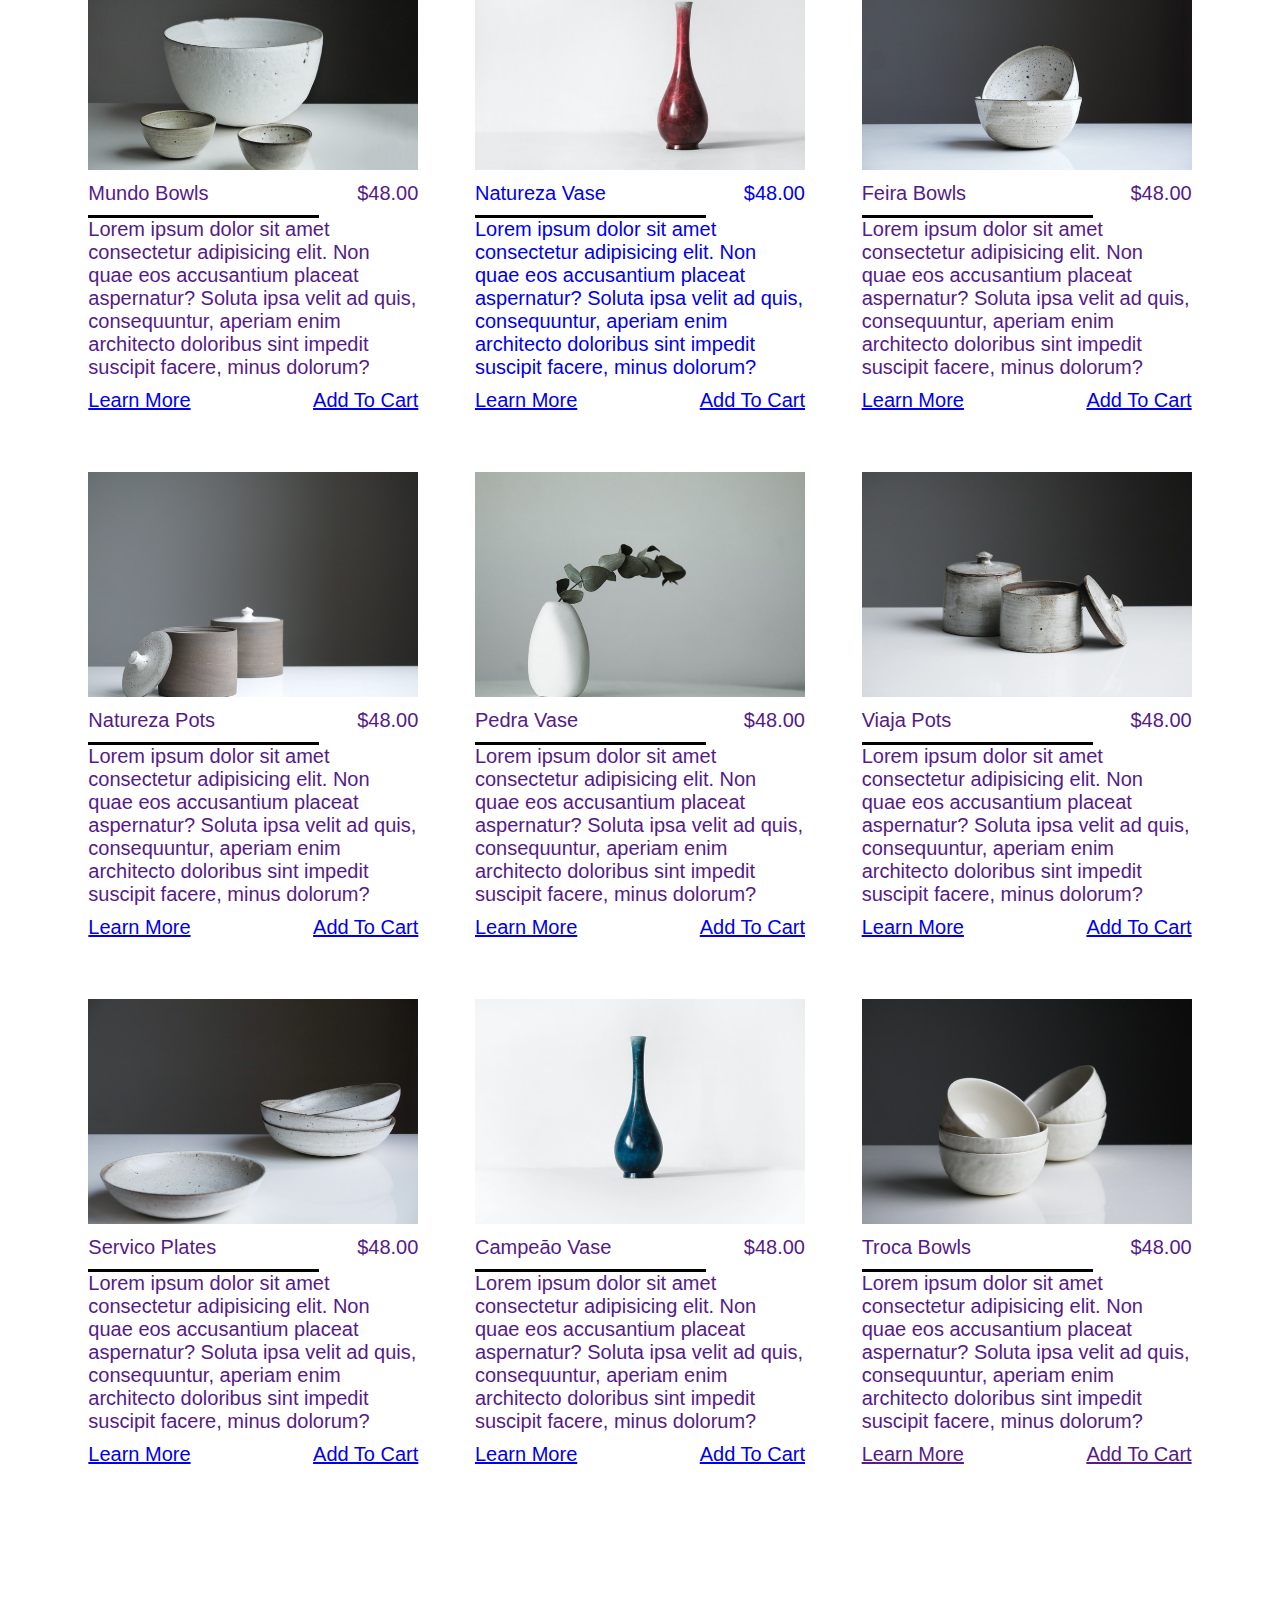
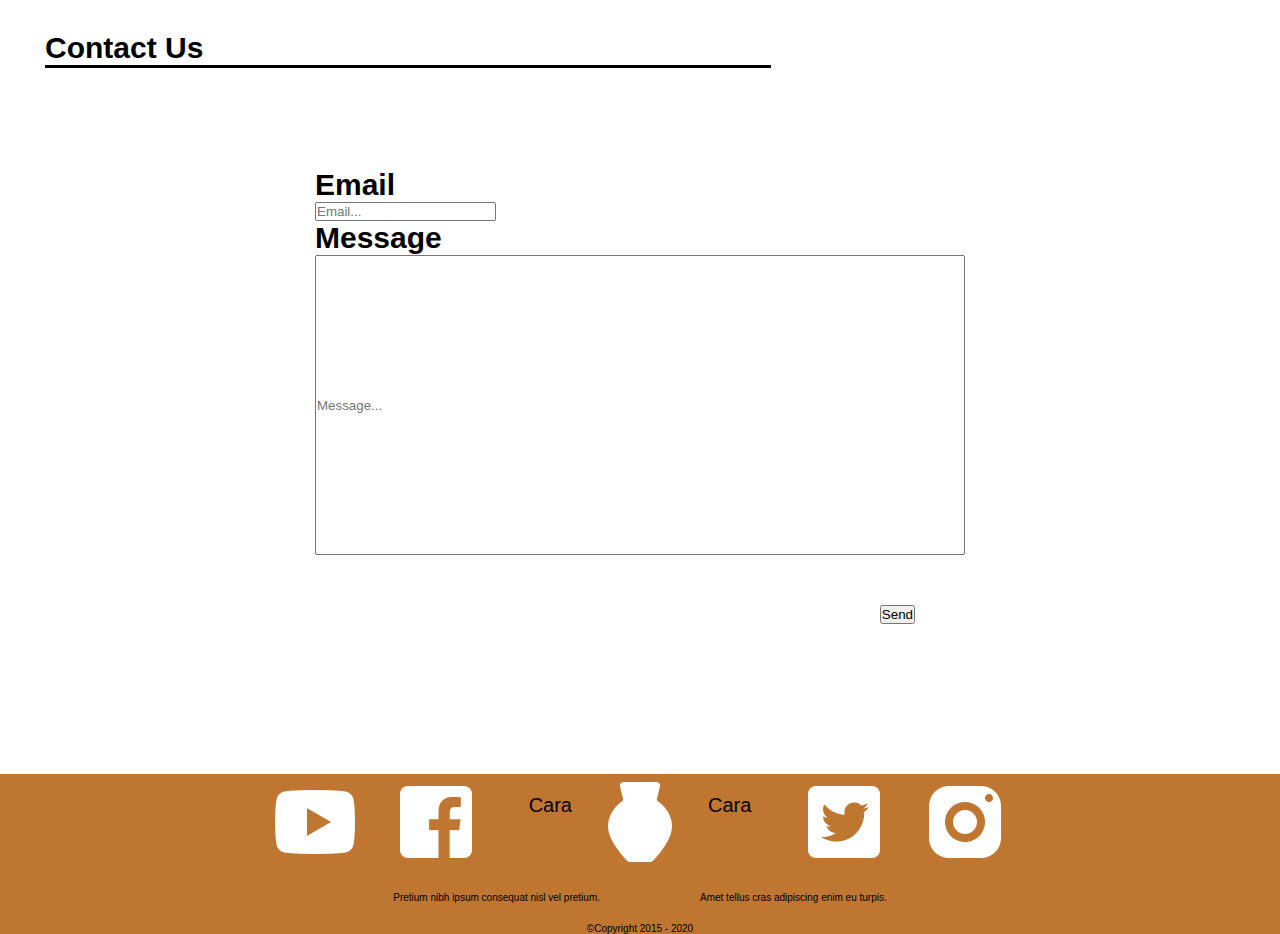
==== commit b76c669c: "Adjust spacing for product cards in index file + edited colors as well." ====
--- a/index.html
+++ b/index.html
@@ -4,7 +4,7 @@
     <meta charset="UTF-8">
     <meta http-equiv="X-UA-Compatible" content="IE=edge">
     <meta name="viewport" content="width=device-width, initial-scale=1.0">
-    <title>Document</title>
+    <title>Cara Cara | Home</title>
     <link href="./styles.css" rel="stylesheet">
 </head>
 
@@ -84,9 +84,9 @@
         </div> 
         <div class="card_container">
             <div class="product_card">
-                <a href="" >
+                <a href="" class="noline">
                     <img class="product_image" src="./assets/UX-HTML-CSS/tom-crew-7HuTGlUfQSo-unsplash.jpg" alt="">
-                    <div>
+                    <div class="card_headers">
                         <h3>Mundo Bowls</h3>
                         <h3> $48.00</h3>
                     </div>
@@ -94,50 +94,50 @@
                     <p class="product_card_text">
                         Lorem ipsum dolor sit amet consectetur adipisicing elit. Non quae eos accusantium placeat aspernatur? Soluta ipsa velit ad quis, consequuntur, aperiam enim architecto doloribus sint impedit suscipit facere, minus dolorum?
                     </p>
-                    <div>
-                        <a href="#"><h3>Learn More</h3></a>
-                        <a href="#"><h3>Add To Cart</h3></a>
-                    </div>
-                </a>
-            </div>
-            <div class="product_card">
-                <a href="./natureza_vase.html" target="_blank">
+                </a>
+                <div class="card_headers">
+                    <a href="#"><h3>Learn More</h3></a>
+                    <a href="#"><h3>Add To Cart</h3></a>
+                </div>
+            </div>
+            <div class="product_card">
+                <a href="./natureza_vase.html" target="_blank" class="noline">
                     <img class="product_image" src="./assets/UX-HTML-CSS/oriento-maVIpNNtmlQ-unsplash.jpg" alt="">
-                    <div>
+                    <div class="card_headers">
                         <h3>Natureza Vase</h3>
                         <h3> $48.00</h3>
                     </div>
-                    <!-- <hr size="5px" width="70%" color="black"> -->
-                    <p class="product_card_text">
-                        Lorem ipsum dolor sit amet consectetur adipisicing elit. Non quae eos accusantium placeat aspernatur? Soluta ipsa velit ad quis, consequuntur, aperiam enim architecto doloribus sint impedit suscipit facere, minus dolorum?
-                    </p>
-                    <div>
-                        <a href="#"><h3>Learn More</h3></a>
-                        <a href="#"><h3>Add To Cart</h3></a>
-                    </div>
-                </a>
-            </div>
-            <div class="product_card">
-                <a href="">
+                    <hr size="5px" width="70%" color="black">
+                    <p class="product_card_text">
+                        Lorem ipsum dolor sit amet consectetur adipisicing elit. Non quae eos accusantium placeat aspernatur? Soluta ipsa velit ad quis, consequuntur, aperiam enim architecto doloribus sint impedit suscipit facere, minus dolorum?
+                    </p>
+                </a>
+                <div class="card_headers">
+                    <a href="#"><h3>Learn More</h3></a>
+                    <a href="#"><h3>Add To Cart</h3></a>
+                </div>
+            </div>
+            <div class="product_card">
+                <a href="" class="noline">
                     <img class="product_image"src="./assets/UX-HTML-CSS/tom-crew-bgIO-u4GEfI-unsplash.jpg" alt="">
-                    <div>
+                    <div class="card_headers">
                         <h3>Feira Bowls</h3>
                         <h3> $48.00</h3>
                     </div>
-                    <!-- <hr size="5px" width="70%" color="black"> -->
-                    <p class="product_card_text">
-                        Lorem ipsum dolor sit amet consectetur adipisicing elit. Non quae eos accusantium placeat aspernatur? Soluta ipsa velit ad quis, consequuntur, aperiam enim architecto doloribus sint impedit suscipit facere, minus dolorum?
-                    </p>
-                    <div>
-                        <a href="#"><h3>Learn More</h3></a>
-                        <a href="#"><h3>Add To Cart</h3></a>
-                    </div>
-                </a>
-            </div>
-            <div class="product_card">
-                <a href="" >
+                    <hr size="5px" width="70%" color="black">
+                    <p class="product_card_text">
+                        Lorem ipsum dolor sit amet consectetur adipisicing elit. Non quae eos accusantium placeat aspernatur? Soluta ipsa velit ad quis, consequuntur, aperiam enim architecto doloribus sint impedit suscipit facere, minus dolorum?
+                    </p>
+                </a>
+                <div class="card_headers">
+                    <a href="#"><h3>Learn More</h3></a>
+                    <a href="#"><h3>Add To Cart</h3></a>
+                </div>
+            </div>
+            <div class="product_card">
+                <a href="" class="noline">
                     <img class="product_image" src="./assets/UX-HTML-CSS/tom-crew-3uwu5K0RtaE-unsplash.jpg" alt="">
-                    <div>
+                    <div class="card_headers">
                         <h3>Natureza Pots</h3>
                         <h3> $48.00</h3>
                     </div>
@@ -145,50 +145,50 @@
                     <p class="product_card_text">
                         Lorem ipsum dolor sit amet consectetur adipisicing elit. Non quae eos accusantium placeat aspernatur? Soluta ipsa velit ad quis, consequuntur, aperiam enim architecto doloribus sint impedit suscipit facere, minus dolorum?
                     </p>
-                    <div>
-                        <a href="#"><h3>Learn More</h3></a>
-                        <a href="#"><h3>Add To Cart</h3></a>
-                    </div>
-                </a>
-            </div>
-            <div class="product_card">
-                <a href="">
+                </a>
+                <div class="card_headers">
+                    <a href="#"><h3>Learn More</h3></a>
+                    <a href="#"><h3>Add To Cart</h3></a>
+                </div>
+            </div>
+            <div class="product_card">
+                <a href="" class="noline">
                     <img class="product_image" src="./assets/UX-HTML-CSS/linh-le-a0rE64YJDA4-unsplash.jpg" alt="">
-                    <div>
+                    <div class="card_headers">
                         <h3>Pedra Vase</h3>
                         <h3> $48.00</h3>
                     </div>
-                    <!-- <hr size="5px" width="70%" color="black"> -->
-                    <p class="product_card_text">
-                        Lorem ipsum dolor sit amet consectetur adipisicing elit. Non quae eos accusantium placeat aspernatur? Soluta ipsa velit ad quis, consequuntur, aperiam enim architecto doloribus sint impedit suscipit facere, minus dolorum?
-                    </p>
-                    <div>
-                        <a href="#"><h3>Learn More</h3></a>
-                        <a href="#"><h3>Add To Cart</h3></a>
-                    </div>
-                </a>
-            </div>
-            <div class="product_card">
-                <a href="">
+                    <hr size="5px" width="70%" color="black">
+                    <p class="product_card_text">
+                        Lorem ipsum dolor sit amet consectetur adipisicing elit. Non quae eos accusantium placeat aspernatur? Soluta ipsa velit ad quis, consequuntur, aperiam enim architecto doloribus sint impedit suscipit facere, minus dolorum?
+                    </p>
+                </a>
+                <div class="card_headers">
+                    <a href="#"><h3>Learn More</h3></a>
+                    <a href="#"><h3>Add To Cart</h3></a>
+                </div>
+            </div>
+            <div class="product_card">
+                <a href="" class="noline">
                     <img class="product_image" src="./assets/UX-HTML-CSS/tom-crew-oiZAQvxTcYQ-unsplash.jpg" alt="">
-                    <div>
+                    <div class="card_headers">
                         <h3>Viaja Pots</h3>
                         <h3> $48.00</h3>
                     </div>
-                    <!-- <hr size="5px" width="70%" color="black"> -->
-                    <p class="product_card_text">
-                        Lorem ipsum dolor sit amet consectetur adipisicing elit. Non quae eos accusantium placeat aspernatur? Soluta ipsa velit ad quis, consequuntur, aperiam enim architecto doloribus sint impedit suscipit facere, minus dolorum?
-                    </p>
-                    <div>
-                        <a href="#"><h3>Learn More</h3></a>
-                        <a href="#"><h3>Add To Cart</h3></a>
-                    </div>
-                </a>
-            </div>
-            <div class="product_card">
-                <a href="" >
+                    <hr size="5px" width="70%" color="black">
+                    <p class="product_card_text">
+                        Lorem ipsum dolor sit amet consectetur adipisicing elit. Non quae eos accusantium placeat aspernatur? Soluta ipsa velit ad quis, consequuntur, aperiam enim architecto doloribus sint impedit suscipit facere, minus dolorum?
+                    </p>
+                </a>
+                <div class="card_headers">
+                    <a href="#"><h3>Learn More</h3></a>
+                    <a href="#"><h3>Add To Cart</h3></a>
+                </div>
+            </div>
+            <div class="product_card">
+                <a href="" class="noline">
                     <img class="product_image" src="./assets/UX-HTML-CSS/tom-crew-YA2E3d7a9Wo-unsplash.jpg" alt="">
-                    <div>
+                    <div class="card_headers">
                         <h3>Servico Plates</h3>
                         <h3> $48.00</h3>
                     </div>
@@ -196,45 +196,45 @@
                     <p class="product_card_text">
                         Lorem ipsum dolor sit amet consectetur adipisicing elit. Non quae eos accusantium placeat aspernatur? Soluta ipsa velit ad quis, consequuntur, aperiam enim architecto doloribus sint impedit suscipit facere, minus dolorum?
                     </p>
-                    <div>
-                        <a href="#"><h3>Learn More</h3></a>
-                        <a href="#"><h3>Add To Cart</h3></a>
-                    </div>
-                </a>
-            </div>
-            <div class="product_card">
-                <a href="">
+                </a>
+                <div class="card_headers">
+                    <a href="#"><h3>Learn More</h3></a>
+                    <a href="#"><h3>Add To Cart</h3></a>
+                </div>
+            </div>
+            <div class="product_card">
+                <a href="" class="noline">
                     <img class="product_image" src="./assets/UX-HTML-CSS/oriento-l0ah3UBLppo-unsplash.jpg" alt="">
-                    <div>
+                    <div class="card_headers">
                         <h3>Campeāo Vase</h3>
                         <h3> $48.00</h3>
                     </div>
-                    <!-- <hr size="5px" width="70%" color="black"> -->
-                    <p class="product_card_text">
-                        Lorem ipsum dolor sit amet consectetur adipisicing elit. Non quae eos accusantium placeat aspernatur? Soluta ipsa velit ad quis, consequuntur, aperiam enim architecto doloribus sint impedit suscipit facere, minus dolorum?
-                    </p>
-                    <div>
-                        <a href="#"><h3>Learn More</h3></a>
-                        <a href="#"><h3>Add To Cart</h3></a>
-                    </div>
-                </a>
-            </div>
-            <div class="product_card">
-                <a href="">
+                    <hr size="5px" width="70%" color="black">
+                    <p class="product_card_text">
+                        Lorem ipsum dolor sit amet consectetur adipisicing elit. Non quae eos accusantium placeat aspernatur? Soluta ipsa velit ad quis, consequuntur, aperiam enim architecto doloribus sint impedit suscipit facere, minus dolorum?
+                    </p>
+                </a>
+                <div class="card_headers">
+                    <a href="#"><h3>Learn More</h3></a>
+                    <a href="#"><h3>Add To Cart</h3></a>
+                </div>
+            </div>
+            <div class="product_card">
+                <a href="" class="noline">
                     <img class="product_image" src="./assets/UX-HTML-CSS/tom-crew-SITGdvztUdg-unsplash.jpg" alt="">
-                    <div>
+                    <div class="card_headers">
                         <h3>Troca Bowls</h3>
                         <h3> $48.00</h3>
                     </div>
-                    <!-- <hr size="5px" width="70%" color="black"> -->
-                    <p class="product_card_text">
-                        Lorem ipsum dolor sit amet consectetur adipisicing elit. Non quae eos accusantium placeat aspernatur? Soluta ipsa velit ad quis, consequuntur, aperiam enim architecto doloribus sint impedit suscipit facere, minus dolorum?
-                    </p>
-                    <div>
-                        <a href="#"><h3>Learn More</h3></a>
-                        <a href="#"><h3>Add To Cart</h3></a>
-                    </div>
-                </a>
+                    <hr size="5px" width="70%" color="black">
+                    <p class="product_card_text">
+                        Lorem ipsum dolor sit amet consectetur adipisicing elit. Non quae eos accusantium placeat aspernatur? Soluta ipsa velit ad quis, consequuntur, aperiam enim architecto doloribus sint impedit suscipit facere, minus dolorum?
+                    </p>
+                </a>
+                <div class="card_headers">
+                    <h3><a href=""> Learn More</a></h3>
+                    <h3><a href=""> Add To Cart</a></h3>
+                </div>
             </div>
         </div>
     </section>
--- a/styles.css
+++ b/styles.css
@@ -26,6 +26,7 @@
 
 h3 {
     font-size: 20px;
+    font-weight: 100;
 }
 
 p {
@@ -75,9 +76,13 @@
     gap: 10px ;
 }
 
-a {
+li a {
     text-decoration: none;
 
+}
+
+.noline {
+    text-decoration: none;
 }
 
 li {
@@ -172,14 +177,13 @@
 /* Products */
 
 .product_card {
-    /* background-color: aqua; */
-    width: 300px;
-    height: 375px;
+    width: 330px;
+    margin: 25px;
 
 }
 
 .product_image {
-    width: 300px;
+    width: 330px;
     height: 225px;
     object-fit: cover;
 }
@@ -260,3 +264,9 @@
     align-items: center;
 }
 
+.card_headers {
+    display: flex;
+    justify-content: space-between;
+    margin-top: 10px;
+    margin-bottom: 10px;
+}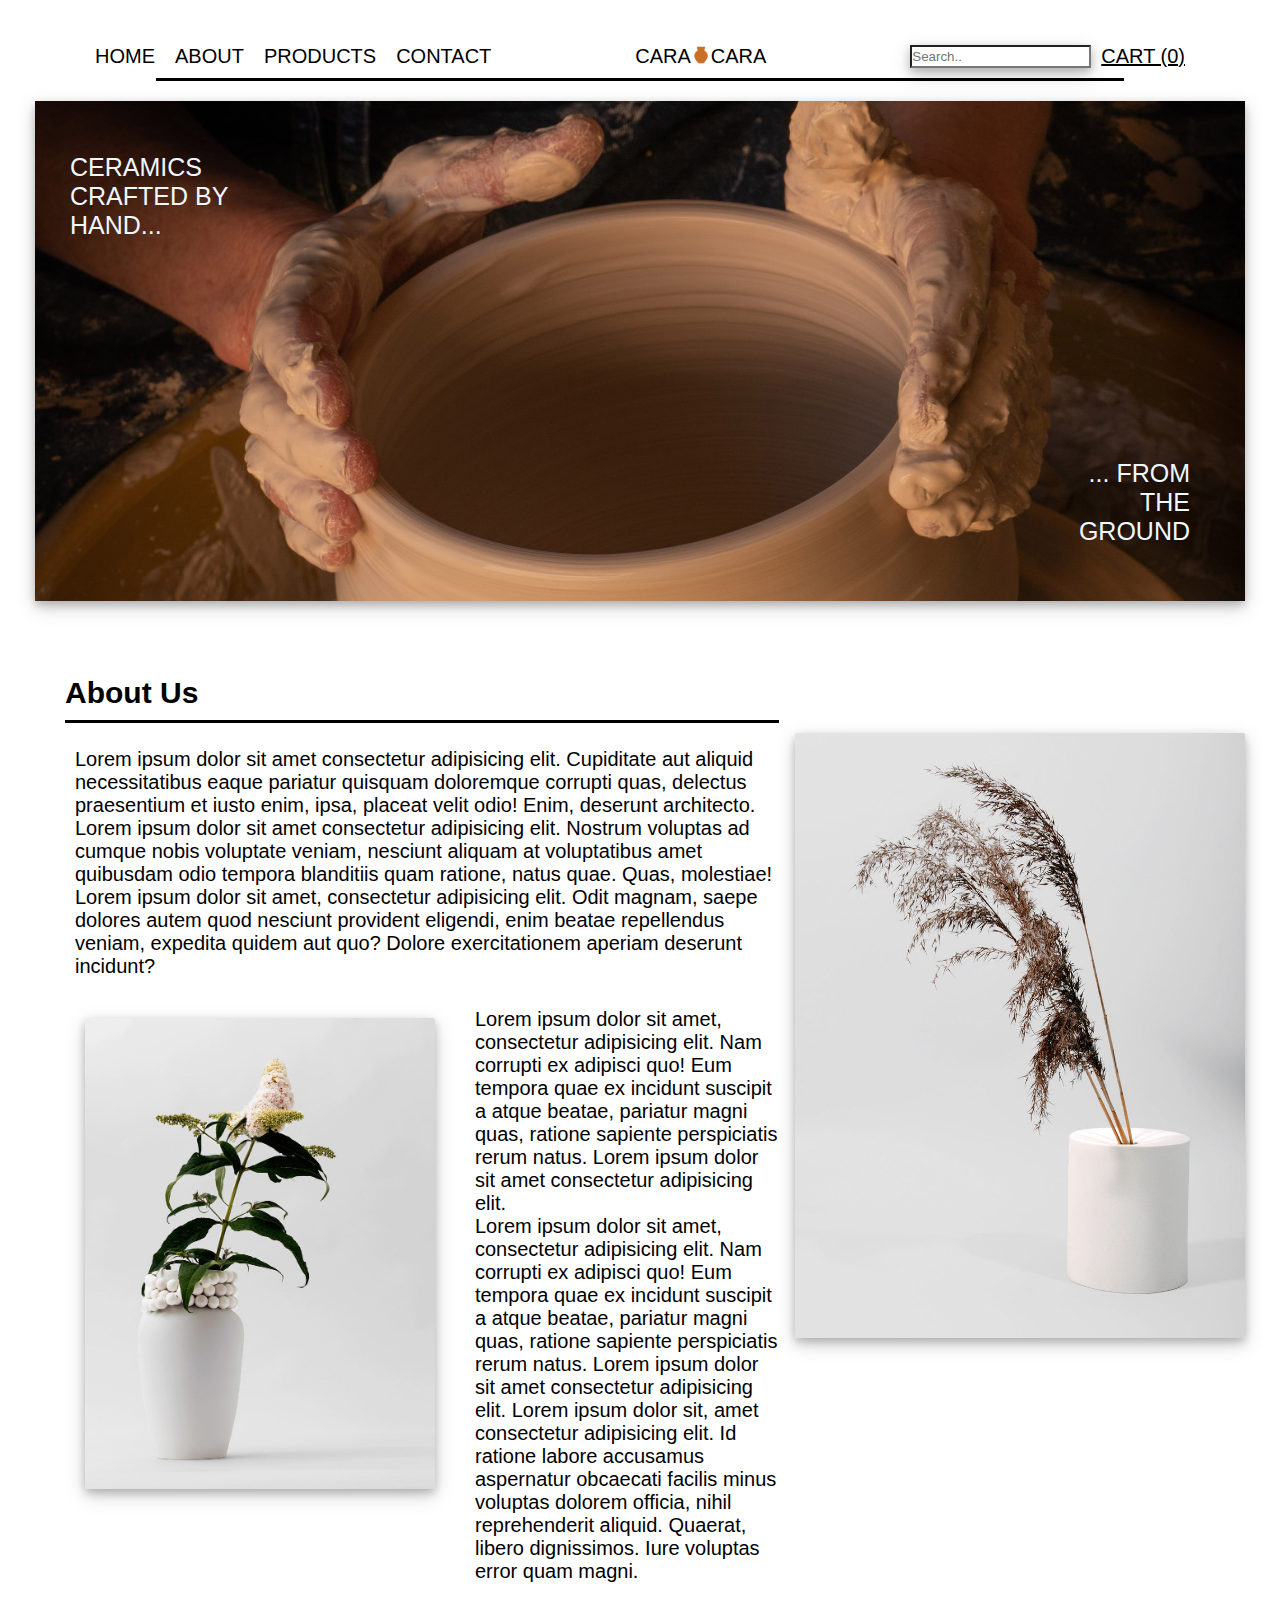
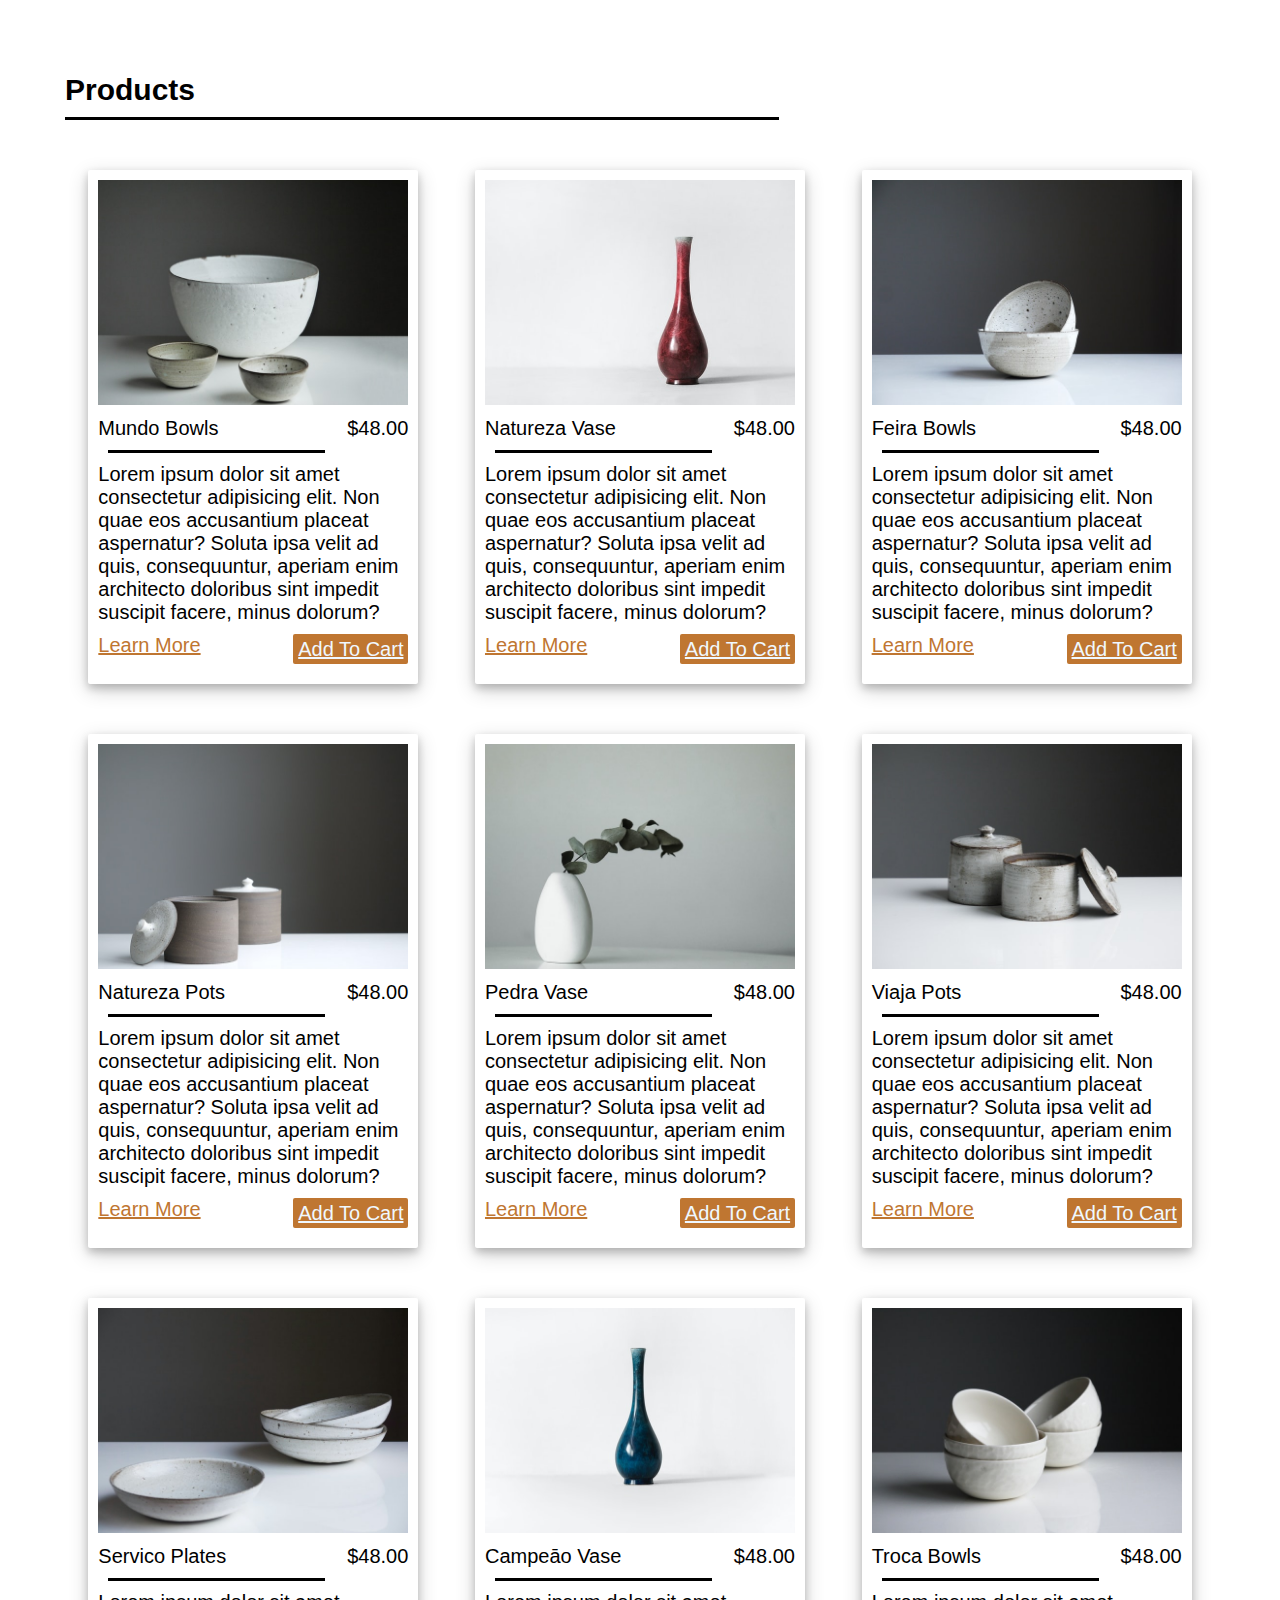
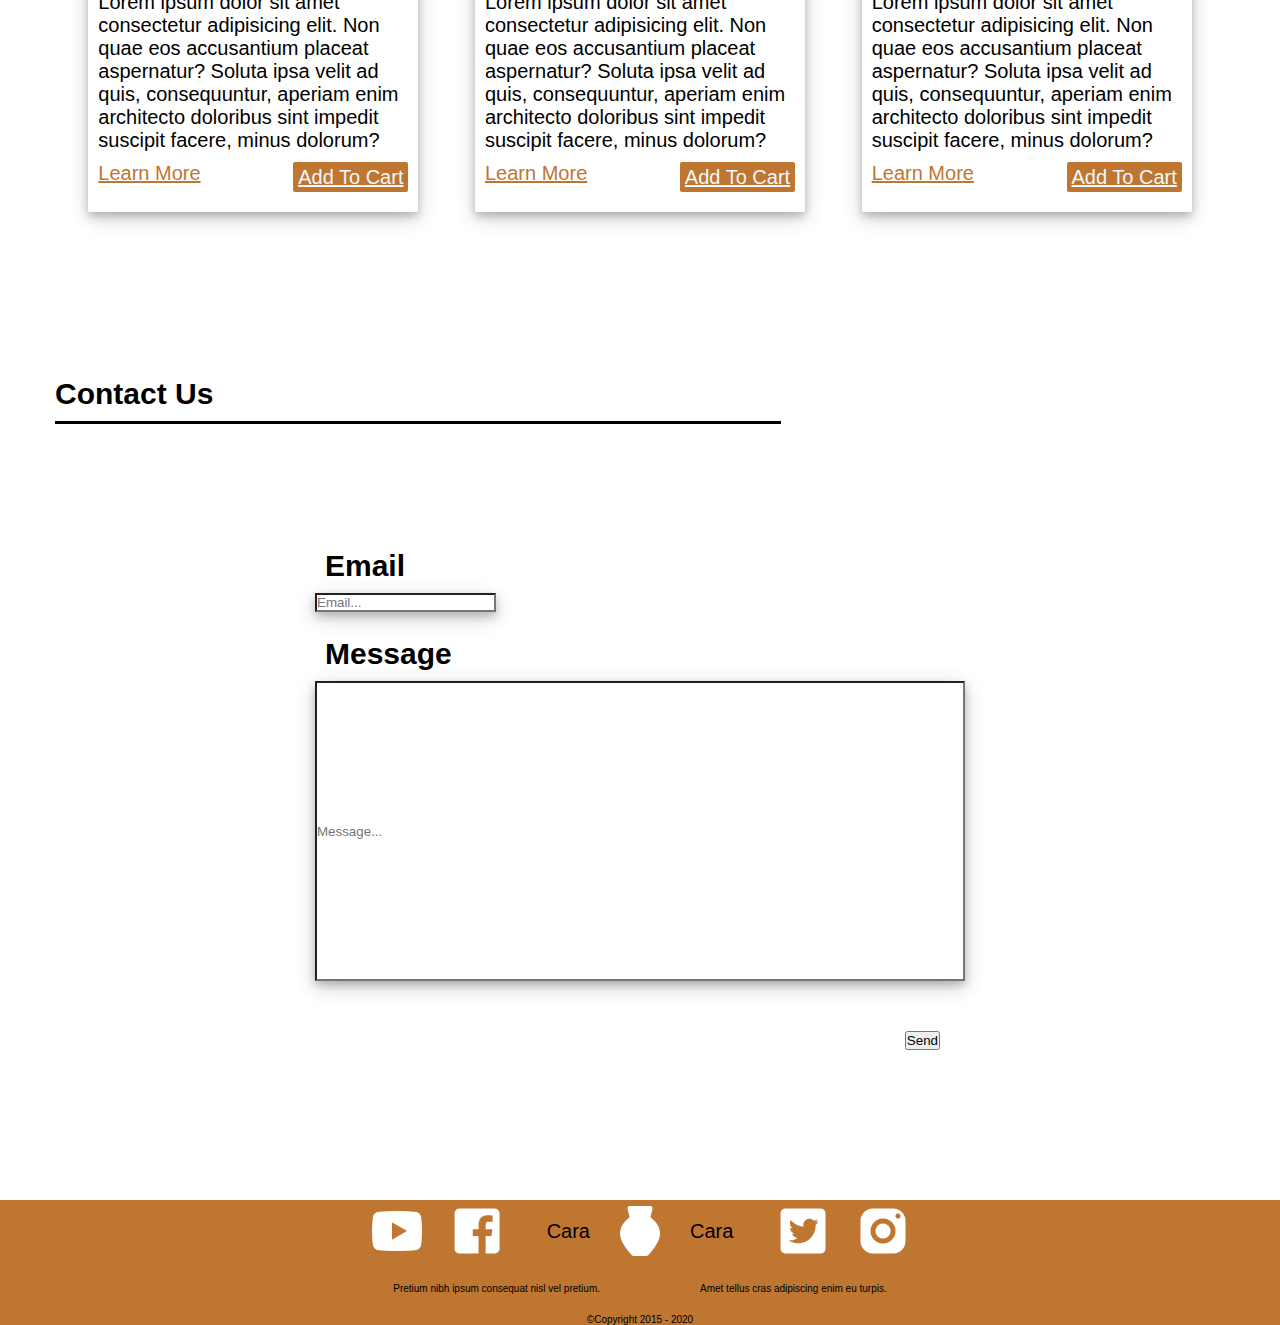
==== commit 9cfc7b17: "Attempted to use media queries" ====
--- a/index.html
+++ b/index.html
@@ -96,8 +96,8 @@
                     </p>
                 </a>
                 <div class="card_headers">
-                    <a href="#"><h3>Learn More</h3></a>
-                    <a href="#"><h3>Add To Cart</h3></a>
+                    <a href="#" class="learn_more"><h3>Learn More</h3></a>
+                    <a href="#" class="add_to_cart"><h3>Add To Cart</h3></a>
                 </div>
             </div>
             <div class="product_card">
@@ -113,8 +113,8 @@
                     </p>
                 </a>
                 <div class="card_headers">
-                    <a href="#"><h3>Learn More</h3></a>
-                    <a href="#"><h3>Add To Cart</h3></a>
+                    <a href="#" class="learn_more"><h3>Learn More</h3></a>
+                    <a href="#" class="add_to_cart"><h3>Add To Cart</h3></a>
                 </div>
             </div>
             <div class="product_card">
@@ -130,8 +130,8 @@
                     </p>
                 </a>
                 <div class="card_headers">
-                    <a href="#"><h3>Learn More</h3></a>
-                    <a href="#"><h3>Add To Cart</h3></a>
+                    <a href="#" class="learn_more"><h3>Learn More</h3></a>
+                    <a href="#" class="add_to_cart"><h3>Add To Cart</h3></a>
                 </div>
             </div>
             <div class="product_card">
@@ -147,8 +147,8 @@
                     </p>
                 </a>
                 <div class="card_headers">
-                    <a href="#"><h3>Learn More</h3></a>
-                    <a href="#"><h3>Add To Cart</h3></a>
+                    <a href="#" class="learn_more"><h3>Learn More</h3></a>
+                    <a href="#" class="add_to_cart"><h3>Add To Cart</h3></a>
                 </div>
             </div>
             <div class="product_card">
@@ -164,8 +164,8 @@
                     </p>
                 </a>
                 <div class="card_headers">
-                    <a href="#"><h3>Learn More</h3></a>
-                    <a href="#"><h3>Add To Cart</h3></a>
+                    <a href="#" class="learn_more"><h3>Learn More</h3></a>
+                    <a href="#" class="add_to_cart"><h3>Add To Cart</h3></a>
                 </div>
             </div>
             <div class="product_card">
@@ -181,8 +181,8 @@
                     </p>
                 </a>
                 <div class="card_headers">
-                    <a href="#"><h3>Learn More</h3></a>
-                    <a href="#"><h3>Add To Cart</h3></a>
+                    <a href="#" class="learn_more"><h3>Learn More</h3></a>
+                    <a href="#" class="add_to_cart"><h3>Add To Cart</h3></a>
                 </div>
             </div>
             <div class="product_card">
@@ -198,8 +198,8 @@
                     </p>
                 </a>
                 <div class="card_headers">
-                    <a href="#"><h3>Learn More</h3></a>
-                    <a href="#"><h3>Add To Cart</h3></a>
+                    <a href="#" class="learn_more"><h3>Learn More</h3></a>
+                    <a href="#" class="add_to_cart"><h3>Add To Cart</h3></a>
                 </div>
             </div>
             <div class="product_card">
@@ -215,8 +215,8 @@
                     </p>
                 </a>
                 <div class="card_headers">
-                    <a href="#"><h3>Learn More</h3></a>
-                    <a href="#"><h3>Add To Cart</h3></a>
+                    <a href="#" class="learn_more"><h3>Learn More</h3></a>
+                    <a href="#" class="add_to_cart"><h3>Add To Cart</h3></a>
                 </div>
             </div>
             <div class="product_card">
@@ -232,8 +232,8 @@
                     </p>
                 </a>
                 <div class="card_headers">
-                    <h3><a href=""> Learn More</a></h3>
-                    <h3><a href=""> Add To Cart</a></h3>
+                    <a href="#" class="learn_more"><h3>Learn More</h3></a>
+                    <a href="#" class="add_to_cart"><h3>Add To Cart</h3></a>
                 </div>
             </div>
         </div>
@@ -247,16 +247,16 @@
         </div> 
         <div class="contact_input">
             <div>
-                <div class="">
+                <div class="contact_box">
                     <h2>Email</h2>
                     <input type="text" placeholder="Email...">
                 </div>
-                <div class="">
+                <div class="contact_box">
                     <h2>Message</h2>
                     <input class="message_input" placeholder="Message...">
                 </div>
                 <div class="contact_button">
-                    <button>Send</button>
+                    <button target="">Send</button>
                 </div>
             </div>
         </div>
--- a/styles.css
+++ b/styles.css
@@ -11,6 +11,7 @@
     font-size: 62.5%;
 }
 
+
 body {
      font-family: 'Segoe UI', Tahoma, Geneva, Verdana, sans-serif;
      
@@ -18,10 +19,12 @@
 
 h1 {
     font-size: 45px;
+    margin: 15px;
 }
 
 h2 {
     font-size: 30px;
+    margin: 10px;
 }
 
 h3 {
@@ -42,38 +45,36 @@
     justify-content: space-between;
     padding: 10px;
     text-transform: uppercase;
+    margin-left: 50px;
+    margin-right: 50px;
+}
+a {
+    color: black;
+}
+
+a:hover {
+    color: #bf7631;
 }
 
 .nav-item {
     text-decoration: none;
-}
-
- /* .nav_left {
-    display:flex;
-    justify-content: start;
-    align-items: center;
-
-} */
+    list-style: none;
+}
+
 
 .nav_right {
     display: flex;
-    gap: 10px
-    ;
-    /* justify-content: end;
-    align-items: center;
-    gap: 4px; */
-    
+    gap: 10px;
 }
 
 .nav_middle {
     display: flex;
-    /* align-items: center; */
 }
 
 .nav_left ul {
     display: flex;
     list-style: none;
-    gap: 10px ;
+    gap: 20px;
 }
 
 li a {
@@ -85,9 +86,6 @@
     text-decoration: none;
 }
 
-li {
-    display: flex;
-}
 
 .nav_line {
     margin: auto;
@@ -98,7 +96,13 @@
     height: 500px;
     margin-top: 20px;
     position: relative;
-
+    box-shadow: 0 4px 8px 0 rgba(0, 0, 0, 0.2), 0 6px 20px 0 rgba(0, 0, 0, 0.19);
+    border-radius: 2px;
+
+}
+
+.abt_us_text1 {
+    margin: 15px;
 }
 
 .forefront_img {
@@ -138,7 +142,10 @@
 .abt_us_img1 {
     display: flex;
     width: 350px;
-    padding: 25px;
+    margin: 25px;
+    box-shadow: 0 4px 8px 0 rgba(0, 0, 0, 0.2), 0 6px 20px 0 rgba(0, 0, 0, 0.19);
+    border-radius: 2px;
+
 }
 
 .abt_us_card {
@@ -155,6 +162,8 @@
     -webkit-transform: scaleX(-1);
     transform: scaleX(-1);
     object-fit: contain;
+    box-shadow: 0 4px 8px 0 rgba(0, 0, 0, 0.2), 0 6px 20px 0 rgba(0, 0, 0, 0.19);
+    border-radius: 2px;
 }
 
 
@@ -171,7 +180,8 @@
     flex-direction: column;
     justify-content: space-around;
     align-items: center;
-    padding-left: 15px;
+    margin: 15px;
+
 }
 
 /* Products */
@@ -179,11 +189,18 @@
 .product_card {
     width: 330px;
     margin: 25px;
-
+    box-shadow: 0 4px 8px 0 rgba(0, 0, 0, 0.2), 0 6px 20px 0 rgba(0, 0, 0, 0.19);
+    padding: 10px;
+    border-radius: 2px;
+
+}
+
+.product_card:hover {
+    background-color: #F5F5F5;
 }
 
 .product_image {
-    width: 330px;
+    width: 310px;
     height: 225px;
     object-fit: cover;
 }
@@ -231,11 +248,14 @@
 
 .footer_contacts {
     display: flex;
-    gap: 25px;
+    gap: 20px;
+    align-items: center;
 }
 
 .footer_emblem {
     display: flex;
+    align-items: center;
+
 
 }
 
@@ -269,4 +289,97 @@
     justify-content: space-between;
     margin-top: 10px;
     margin-bottom: 10px;
+}
+
+.learn_more {
+    color: #bf7631;
+}
+
+.add_to_cart {
+    display: flex;
+    background-color: #bf7631;
+    color: aliceblue;
+    width: 115px;
+    height: 30px;
+    align-items: center;
+    justify-content: center;
+    border-radius: 2px;
+}
+
+.contact_box {
+    margin: 25px;
+}
+
+hr {
+    margin: 10px;
+
+}
+
+input {
+    box-shadow: 0 4px 8px 0 rgba(0, 0, 0, 0.2), 0 6px 20px 0 rgba(0, 0, 0, 0.19);
+}
+
+.footer_contacts a img {
+    height: 60px;
+}
+
+.col-1 {width: 8.33%;}
+.col-2 {width: 16.66%;}
+.col-3 {width: 25%;}
+.col-4 {width: 33.33%;}
+.col-5 {width: 41.66%;}
+.col-6 {width: 50%;}
+.col-7 {width: 58.33%;}
+.col-8 {width: 66.66%;}
+.col-9 {width: 75%;}
+.col-10 {width: 83.33%;}
+.col-11 {width: 91.66%;}
+.col-12 {width: 100%;}
+
+[class*="col-"] {
+    float: left;
+    padding: 15px;
+    border: 1px solid red;
+  }
+
+
+@media (max-width: 600px) {
+body {
+    background-color: aqua;
+    font-size: 12px;
+}
+p {
+    font-size: 12px;
+}
+h1 {
+    font-size: 20px;
+}
+h2 {
+    font-size: 16px;
+}
+h3 {
+    font-size: 12px;
+}
+
+.navbar {
+    flex-wrap: wrap;
+    display: flex;
+}
+img {
+    object-fit: scale-down;
+    height: 100px;
+    width: 100px;
+}
+#about_us {
+    flex-wrap: wrap;
+}
+.card_container {
+    flex-wrap: wrap;
+    object-fit: scale-down;
+}
+
+.product_card {
+    flex-wrap: wrap;
+
+}
 }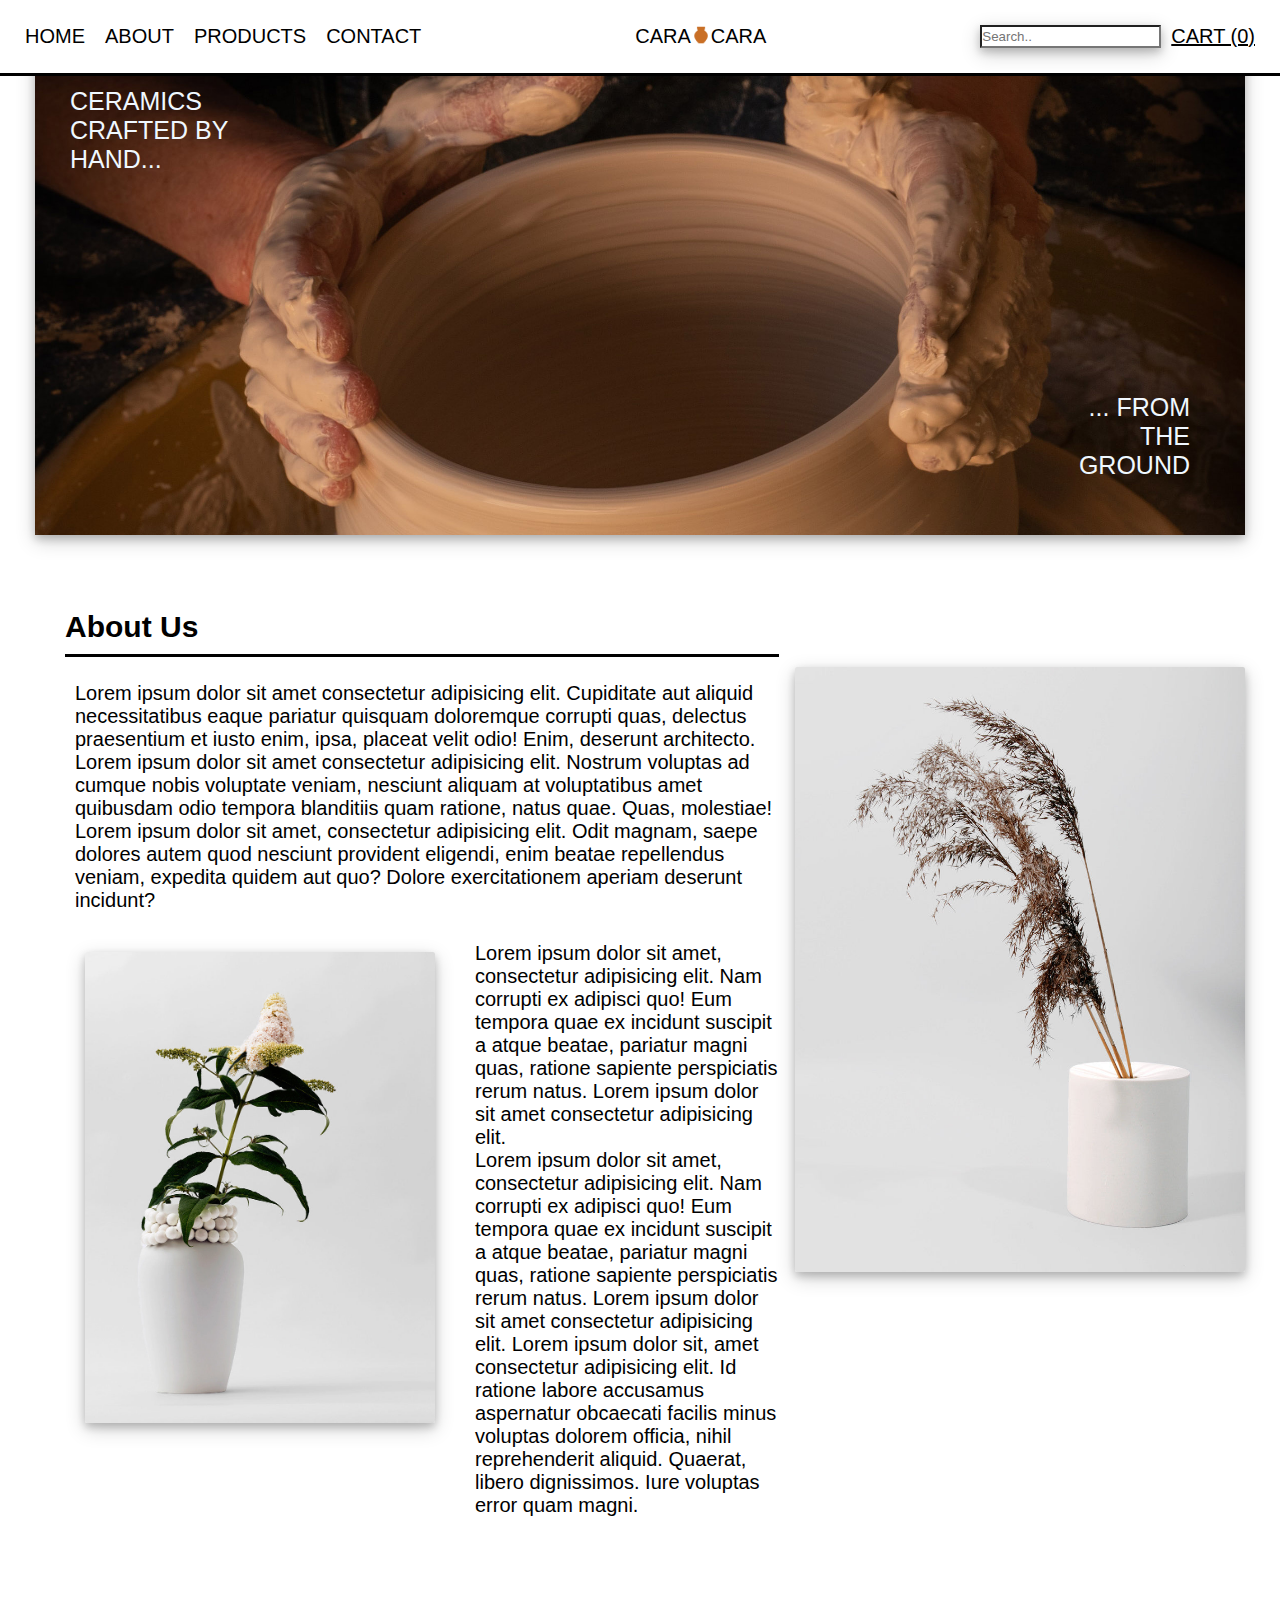
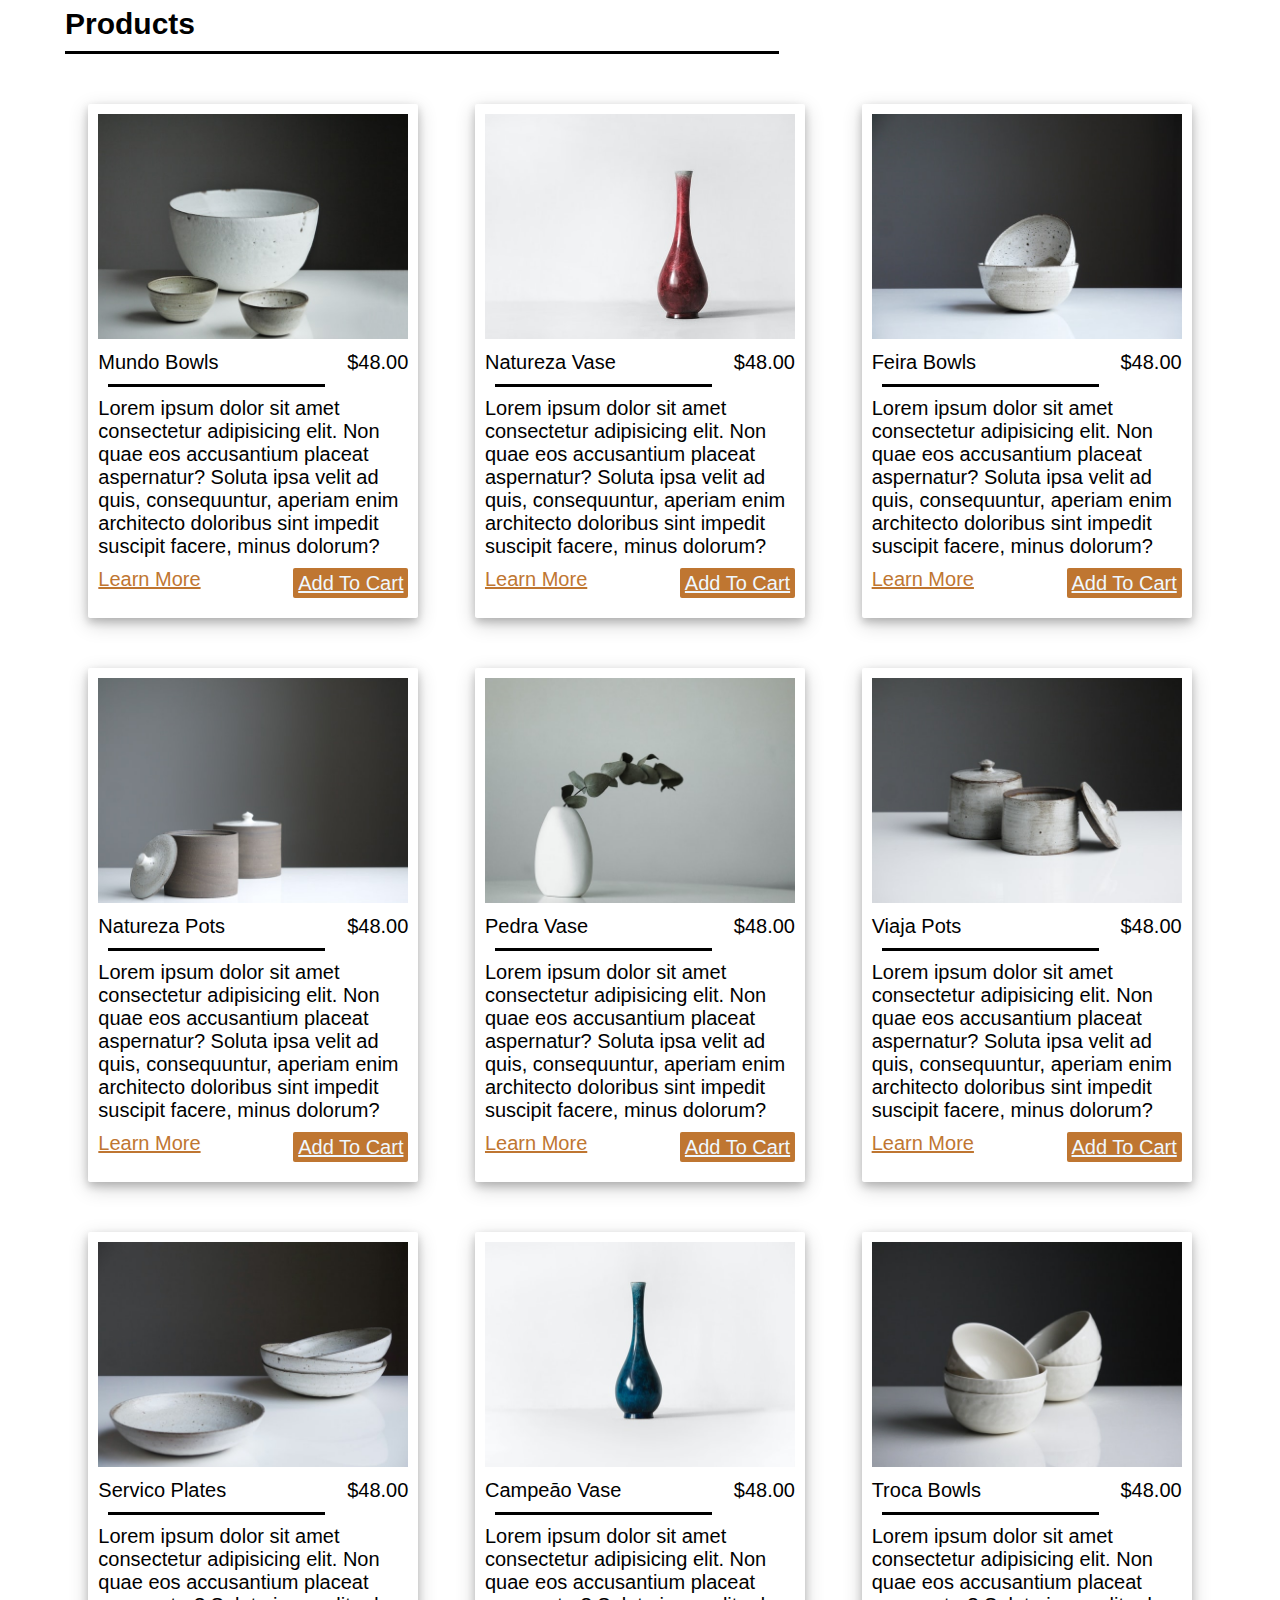
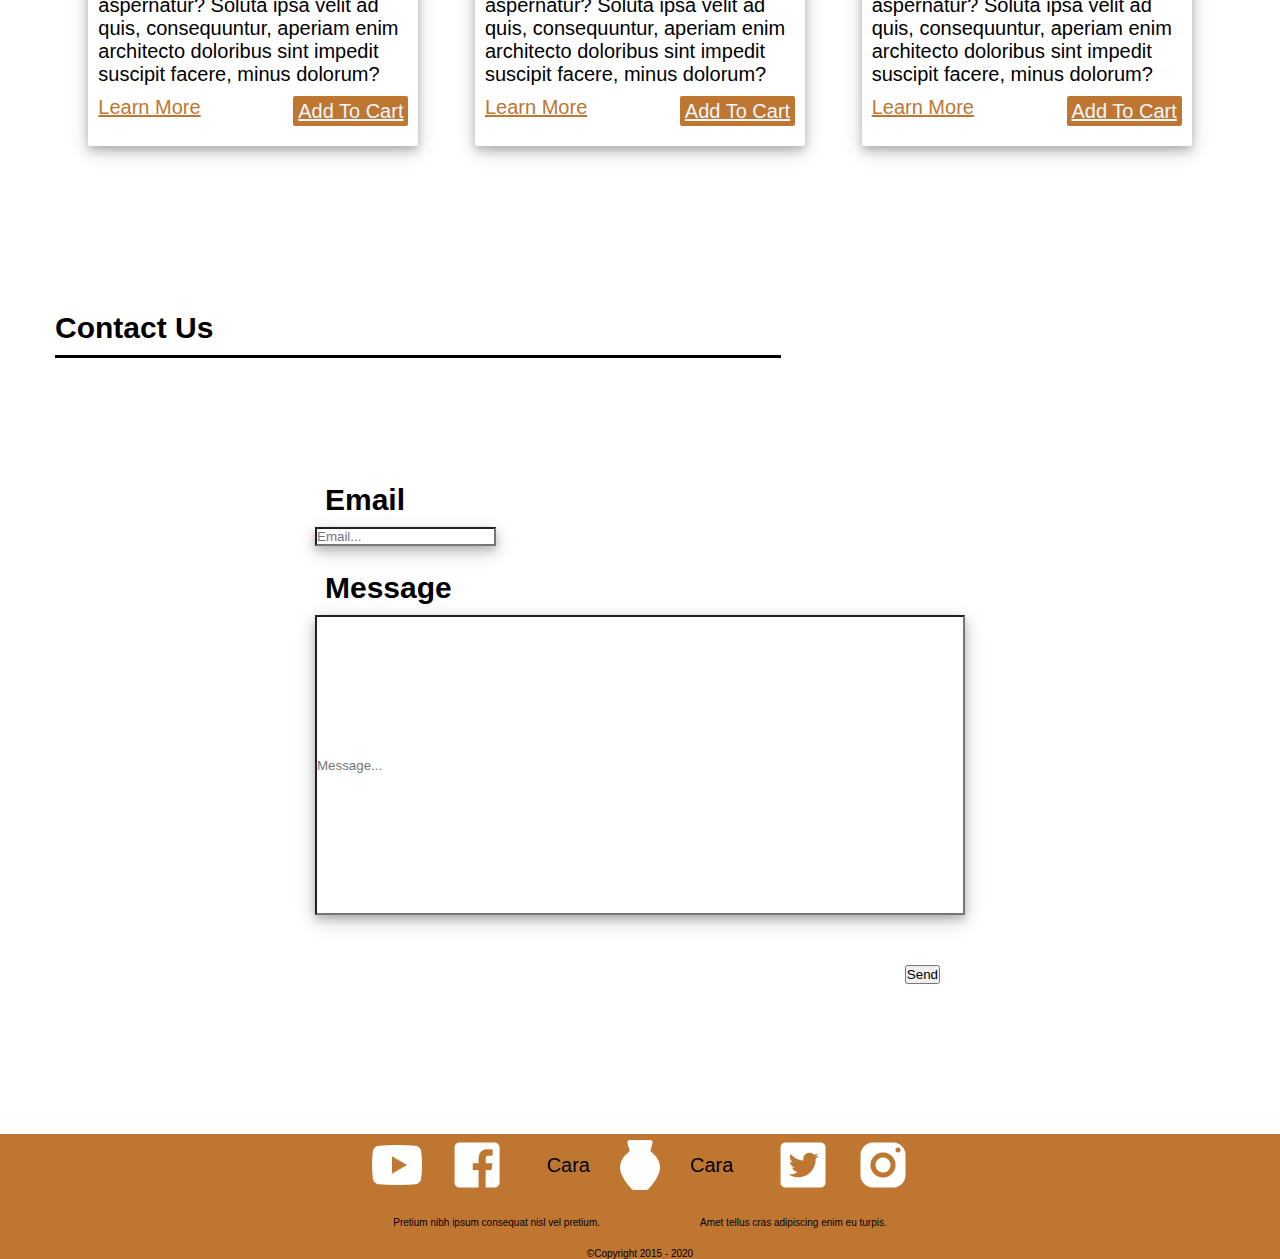
==== commit fe32f1a0: "Minor edits to Navbar + fixed broken links in navbar. + edited spacing in navbar and created fixed p" ====
--- a/index.html
+++ b/index.html
@@ -10,27 +10,29 @@
 
 <body>
     <!--Header-->
-    <section class="header">
+    <header>
         <nav class="navbar">
             <span class="nav_left">
                 <ul>
                     <li class="nav-item"><a href="#"> <h3>Home</h3></a></li>
                     <li class="nav-item"><a href="#about_us"><h3>About</h3></a></li>
-                    <li class="nav-item"><a href="#products"><h3>Products</h3></a></li>
-                    <li class="nav-item"><a href="#contact"><h3>Contact</h3></a></li>
+                    <li class="nav-item"><a href="#our_products"><h3>Products</h3></a></li>
+                    <li class="nav-item"><a href="#contact_us"><h3>Contact</h3></a></li>
                 </ul>
             </span>
             <span  class="nav_middle">
-               <h3>Cara</h3> <img class="nav_emblem" src="./assets/UX-HTML-CSS/icons8-pottery-96.png" alt="emblem">
-               <h3>Cara</h3>
+                <h3>Cara</h3> <img class="nav_emblem" src="./assets/UX-HTML-CSS/icons8-pottery-96.png" alt="emblem">
+                <h3>Cara</h3>
             </span>
             <span class="nav_right">
                 <input type="text" placeholder="Search..">
                 <a href="#"> <h3>Cart (0)</h3></a>
             </span>
         </nav>
+        <hr class="nav_line" size="5px" width="80%" color="black">
+    </header>
+    <section class="header">
         <!-- line break-->
-        <hr class="nav_line" size="5px" width="80%" color="black">
         <!--Header Image-->
         <div class="header_img">
             <h1 class="text_one">Ceramics <br>Crafted By<br> Hand...</h1>
@@ -38,7 +40,7 @@
             <img class="forefront_img" src="./assets/UX-HTML-CSS/earl-wilcox-y3W0CzO063w-unsplash-alt.jpg" alt="Hands Crafting">
         </div>
     </section>
-
+        
     <!--About Us-->
     <section id="about_us" >
         <div class="about_us_line">
--- a/styles.css
+++ b/styles.css
@@ -40,13 +40,22 @@
     height: 20px;
 }
 
+header {
+    position: fixed;
+    z-index: 100;
+    background-color: white;
+    top: 0;
+    left: 0;
+    width:100%;
+}
+
 .navbar {
     display: flex;
     justify-content: space-between;
     padding: 10px;
     text-transform: uppercase;
-    margin-left: 50px;
-    margin-right: 50px;
+    padding: 25px;
+
 }
 a {
     color: black;
@@ -88,7 +97,8 @@
 
 
 .nav_line {
-    margin: auto;
+    margin: 0;
+    width: 100%;
     
 }
 
@@ -323,7 +333,7 @@
     height: 60px;
 }
 
-.col-1 {width: 8.33%;}
+/* .col-1 {width: 8.33%;}
 .col-2 {width: 16.66%;}
 .col-3 {width: 25%;}
 .col-4 {width: 33.33%;}
@@ -382,4 +392,4 @@
     flex-wrap: wrap;
 
 }
-}+} */